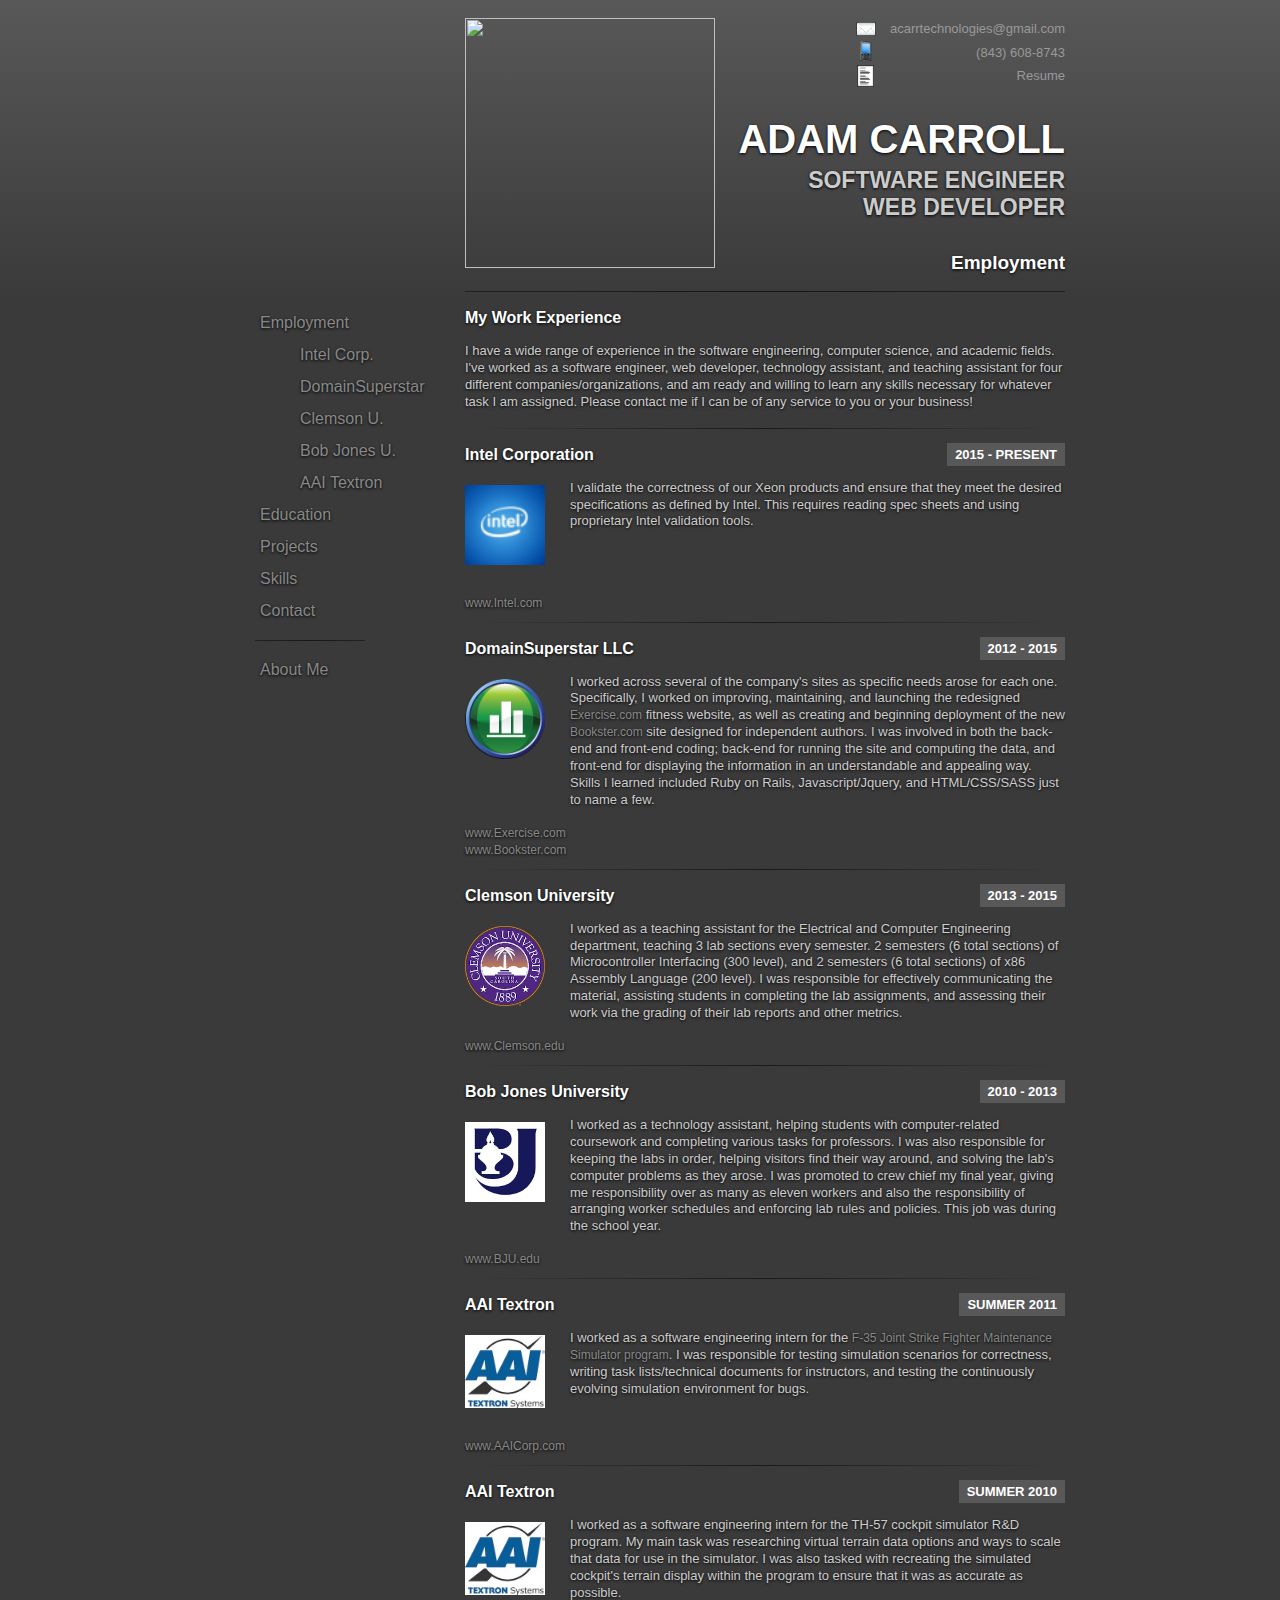
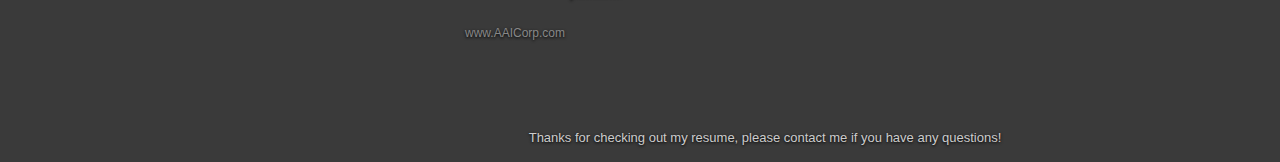
==== index.html @ 1236529b "Updated for Intel" ====
<!DOCTYPE html>
<html>
  <head>
    <link rel="stylesheet" type="text/css" href="css/styling.css">
    <link rel="stylesheet" type="text/css" href="css/mobile.css" media="handheld" />
    <link rel="stylesheet" type="text/css" href="css/print.css" media="print" />
    <script src="scripts/jquery-1.10.1.min.js"></script>
    <script src="scripts/scripts.js"></script>
    <title>
      Adam Carroll
    </title>
    <meta charset="UTF-8" />
    <meta name="title" content="Adam Carroll" />
    <meta name="keywords" content="Webdev, programmer, software, engineering, software engineering, ruby on rails" />
    <meta name="description" content="Personal Site For Adam Carroll" />
    <meta name="viewport" content="width=device-width; initial-scale=1.0; maximum-scale=1.0; user-scalable=0;"/>
  </head>
  <body>
    <div class='wrapper'>
    <!-- Sidebar -->
    <div id="sidebar">
      <nav role="navigation">
        <ul>
          <li><a href="#employment" class="button-slide" id="employment" title="See my employment history">Employment</a>
            <ul class="subnav">
              <li><a href="#subjob1" class="button-slide sublink" id="subjob1" title="Intel Corporation">Intel Corp.</a></li>
              <li><a href="#subjob2" class="button-slide sublink" id="subjob2" title="Domain Superstar LLC">DomainSuperstar</a></li>
              <li><a href="#subjob3" class="button-slide sublink" id="subjob3" title="Clemson Univeristy">Clemson U.</a></li>
              <li><a href="#subjob4" class="button-slide sublink" id="subjob4" title="Bob Jones Univeristy">Bob Jones U.</a></li>
              <li><a href="#subjob5" class="button-slide sublink" id="subjob5" title="AAI Textron">AAI Textron</a></li>
            </ul> 
          </li>
          <li><a href="#education" class="button-slide" id="education" title="See where I studied and what I learned">Education</a></li>
          <li><a href="#projects" class="button-slide" id="projects" title="See what projects I completed/participated in">Projects</a></li>
          <li><a href="#skills" class="button-slide" id="skills" title="View my skills and experience">Skills</a></li>
          <li><a href="#contact" class="button-slide" id="contact" title="Feel free to Contact Me">Contact</a></li>
          <li><div class="divider"></div></li>
          <li><a href="#aboutme" class="button-slide" id="about" title="Click here to learn a little more about me!">About Me</a></li>
        </ul>
      </nav>
    </div> 
    <!-- End sidebar -->
    <div class="contents">
      <div class='header'>
        <div class='profile-pic'>
          <img src='images/profile-pic.jpg'/>
        </div>
        <header role="banner">
          <p id="email_link" class="transparent"><img src='images/mail-icon.png'/><a href="mailto:acarrtechnologies@gmail.com" target="_top">acarrtechnologies@gmail.com</a></p>
          <p id="phone" class="transparent"><img src='images/phone-icon.png'/><span>(843) 608-8743</span></p>
          <p id="resume" class="transparent"><img src='images/resume-icon.jpg'/><a href="resume.pdf" target="_blank">Resume</a></p>
          <!--<p id="print" class="transparent"><img src='images/print-icon.png'/><a href="window.print()" id="print_button">Print</a></p>-->
        </header>

        <hgroup>
            <h1 class="headline">ADAM CARROLL</h1>
            <h2 class="sub_headline">SOFTWARE ENGINEER<br/>WEB DEVELOPER</h2>
        </hgroup>
      </div>

      <!-- Jobs -->
      <section class="panel employment" id="employment">
        <h3 class="title_employment transparent">Employment</h3>
        <div class="divider"></div>
        <article>
          <h4>My Work Experience</h4>
          <p>I have a wide range of experience in the software engineering, computer science, and academic fields. I've worked as a software engineer, web developer, technology assistant, and teaching assistant for four different companies/organizations, and am ready and willing to learn any skills necessary for whatever task I am assigned. Please contact me if I can be of any service to you or your business!</p>
        </article>
        <hr class="divider-small"></hr>
        <article>
          <h4><span class="sub">2015 - PRESENT</span>Intel Corporation</h4>
          <img class="employment_img" src="images/intel.png" title="www.intel.com" alt="http://www.intel.com/content/www/us/en/homepage.html" />
          <p class='info'>I validate the correctness of our Xeon products and ensure that they meet the desired specifications as defined by Intel. This requires reading spec sheets and using proprietary Intel validation tools.</p>
          <p class="web"><a href="http://www.intel.com/content/www/us/en/homepage.html" class="weblink" title="Link to Intel.com" target="_blank">www.Intel.com</a></p>
        </article>
        <hr class="divider-small links"></hr>
        <article>
          <h4><span class="sub">2012 - 2015</span>DomainSuperstar LLC</h4>
          <img class="employment_img" src="images/DSS.png" title="www.domainsuperstar.com" alt="www.DomainSuperstar.com" />
          <p class='info'>I worked across several of the company's sites as specific needs arose for each one. Specifically, I worked on improving, maintaining, and launching the redesigned <a href='http://www.Exercise.com/' target="_blank">Exercise.com</a> fitness website, as well as creating and beginning deployment of the new <a href='http://www.bookster.com/' target="_blank">Bookster.com</a> site designed for independent authors. I was involved in both the back-end and front-end coding; back-end for running the site and computing the data, and front-end for displaying the information in an understandable and appealing way. Skills I learned included Ruby on Rails, Javascript/Jquery, and HTML/CSS/SASS just to name a few.</p>
          <p class="web">
            <a href="http://www.Exercise.com/" class="weblink" title="Link to Exercise.com" target="_blank">www.Exercise.com</a>
            <a href="http://www.bookster.com/" class="weblink not-last" title="Link to Bookster.com" target="_blank">www.Bookster.com</a>
          </p>
        </article>
        <hr class="divider-small links"></hr>
        <article>
          <h4><span class="sub">2013 - 2015</span>Clemson University</h4>
          <img class="employment_img" src="images/clemson.png" title="www.clemson.edu" alt="www.Clemson.edu" />
          <p class='info'>I worked as a teaching assistant for the Electrical and Computer Engineering department, teaching 3 lab sections every semester. 2 semesters (6 total sections) of Microcontroller Interfacing (300 level), and 2 semesters (6 total sections) of x86 Assembly Language (200 level). I was responsible for effectively communicating the material, assisting students in completing the lab assignments, and assessing their work via the grading of their lab reports and other metrics.</p>
          <p class="web"><a href="http://www.clemson.edu/" class="weblink" title="Link to Clemson.edu" target="_blank">www.Clemson.edu</a></p>
        </article>
        <hr class="divider-small links"></hr>
        <article>
          <h4><span class="sub">2010 - 2013</span>Bob Jones University</h4>
          <img class="employment_img" src="images/BJU.jpg" title="Bob Jones University" alt="www.BJU.edu" />
          <p class='info'>I worked as a technology assistant, helping students with computer-related coursework and completing various tasks for professors. I was also responsible for keeping the labs in order, helping visitors find their way around, and solving the lab's computer problems as they arose. I was promoted to crew chief my final year, giving me responsibility over as many as eleven workers and also the responsibility of arranging worker schedules and enforcing lab rules and policies. This job was during the school year.</p>    
          <p class="web"><a href="http://www.bju.edu" class="weblink" title="Link to Bob Jones University" target="_blank">www.BJU.edu</a></p>
        </article>
        <hr class="divider-small links"></hr>
        <article>
          <h4><span class="sub">SUMMER 2011</span>AAI Textron</h4>
          <img class="employment_img" src="images/AAI.jpg" title="AAI Textron" alt="www.AAICorp.com" />
          <p class='info'>I worked as a software engineering intern for the <a href='http://suat.aaicorp.com/products/training/f_35_maintenance' target="_blank">F-35 Joint Strike Fighter Maintenance Simulator program</a>. I was responsible for testing simulation scenarios for correctness, writing task lists/technical documents for instructors, and testing the continuously evolving simulation environment for bugs.</p>    
          <p class="web"><a href="http://www.aaicorp.com/" class="weblink" title="Link to AAI Textron" target="_blank">www.AAICorp.com</a></p>
        </article>
        <hr class="divider-small links"></hr>
        <article>
          <h4><span class="sub">SUMMER 2010</span>AAI Textron</h4>
          <img class="employment_img" src="images/AAI.jpg" title="AAI Textron" alt="www.AAICorp.com" />
          <p class='info'>I worked as a software engineering intern for the TH-57 cockpit simulator R&D program. My main task was researching virtual terrain data options and ways to scale that data for use in the simulator. I was also tasked with recreating the simulated cockpit's terrain display within the program to ensure that it was as accurate as possible.</p>    
          <p class="web"><a href="http://www.aaicorp.com/" class="weblink" title="Link to AAI Textron" target="_blank">www.AAICorp.com</a></p>
        </article>         
      </section>  
        <!-- Sub sections -->
        <section class="panel subjob1" id="subjob1">
          <h3 class="title_employment transparent">Intel Corporation</h3>
          <div class="divider"></div>
          <article>
            <h4>My Role</h4>
            <p>
            I validate the correctness of our Xeon products and ensure that they meet the desired specifications as defined by Intel. This requires reading spec sheets and using proprietary Intel validation tools.
            <br /><br />
            Skills I learned include:
              <ul>
                <li>x86 Assembly</li>
                <li>Intel Server Architecture</li>
                <li>Validation Tools</li>
              </ul>
            </p>
          </article>  
          <hr class="divider-small"></hr>
          <article>
            <h4>About The Company</h4>
            <p>Intel is a company well known for their processors and other semiconductor components. They have many locations around the globe, including our site in Columbia, SC.</p>
          </article>
        </section>

        <section class="panel subjob2" id="subjob2">
          <h3 class="title_employment transparent">DomainSuperstar</h3>
          <div class="divider"></div>
          <article>
            <h4>My Role</h4>
            <p>
            I worked across several of the company's sites as specific needs arose for each one. Specifically, I worked on improving, maintaining, and launching the redesigned <a href='http://www.Exercise.com/' target="_blank">Exercise.com</a> fitness website, as well as creating and beginning deployment of the new <a href='http://www.bookster.com/' target="_blank">Bookster.com</a> site designed for independent authors. I was involved in both the back-end and front-end coding; back-end for running the site and computing the data, and front-end for displaying the information in an understandable and appealing way. Skills I learned included Ruby on Rails, Javascript/Jquery, and HTML/CSS/SASS just to name a few. During the implementation of <a href='http://www.bookster.com/' target="_blank">Bookster</a> I spent a great deal of time working on the site's styling, which mostly entailed splicing photoshop designs and replicating them perfectly on the actual site. I also helped implement Bookster's overall functionality and solve problems unforseen in the initial design.
            <br /><br />
            Skills I learned include:
              <ul>
                <li>Ruby on Rails</li>
                <li>HTML / CSS / SASS</li>
                <li>Jquery / CoffeeScript / Javascript</li>
                <li>PostgreSQL</li>
                <li>Backbone.js</li>
              </ul>
            </p>
          </article>  
          <hr class="divider-small"></hr>
          <article>
            <h4>About The Company</h4>
            <p>DomainSuperstar is a small company dedicated to creating excellent websites that are new and innovative. Their sites fulfill a wide variety of needs, including personal fitness, specialized calculators, web domain registration, and author webpage hosting.</p>
          </article>
          <hr class="divider-small"></hr>
          <article>
            <h4>Their Websites</h4>
            <ul>
              <li><a href='http://www.exercise.com/' target="_blank">Exercise.com</a></li>
              <li><a href='http://www.bookster.com/' target="_blank">Bookster.com</a></li>
              <li><a href='http://www.calculatorpro.com/' target="_blank">CalculatorPro.com</a></li>
              <li><a href='http://www.domainsuperstar.com/' target="_blank">DomainSuperstar.com</a></li>
            </ul>
          </article>
        </section>

        <section class="panel subjob3" id="subjob3">
          <h3 class="title_employment transparent">Clemson University</h3>
          <div class="divider"></div>
          <article>
            <h4>My Role</h4>
            <p>I worked as a teaching assistant for the Electrical and Computer Engineering department, teaching 3 lab sections every semester. 2 semesters (6 total sections) of Microcontroller Interfacing (300 level), and 2 semesters (6 total sections) of x86 Assembly Language (200 level). I was responsible for effectively communicating the material, assisting students in completing the lab assignments, and assessing their work via the grading of their lab reports and other metrics.
            <br /><br />
            Skills I learned include:
              <ul>
                <li>Teaching</li>
                <li>Grading</li>
                <li>Lesson Planning</li>
                <li>Leadership</li>
              </ul>
            </p>
          </article>  
          <hr class="divider-small"></hr>
          <article>
            <h4>About The Company</h4>
            <p>Clemson is a large university located in the upstate of South Carolina. They are currently ranked 20th among the nation's top public universities according to U.S. News and World Report. The school has a strong engineering program, and provides many opportunities for leadership and growth.</p>
          </article>
        </section>

        <section class="panel subjob4" id="subjob4">
          <h3 class="title_employment transparent">Bob Jones University</h3>
          <div class="divider"></div>
          <article>
            <h4>My Role</h4>
            <p>I worked as a technology assistant, helping students with computer-related coursework and completing various tasks for professors. I was also responsible for keeping the labs in order, helping visitors find their way around, and solving the lab's computer problems as they arose. I was promoted to crew chief my third year, granting me responsibility over as many as eleven workers and also the responsibility of arranging worker schedules and enforcing lab rules and policies.
            <br /><br />
            Skills I learned included:
              <ul>
                <li>Leadership</li>
                <li>Worker Management/Scheduling</li>
                <li>Teaching/Student Aid</li>
                <li>Adaptability / Flexibility</li>
              </ul>
            </p>
          </article>  
          <hr class="divider-small"></hr>
          <article>
            <h4>About The Company</h4>
            <p>Bob Jones is a medium-sized Christian university located in the upstate of South Carolina. They offer a wide variety of degree programs ranging from computer science and engineering, to nursing and biology. Their courses are rigorous and challenging, and they are well-known for their academically strong graduates. They have an extensive student worker program designed to teach leadership and responsibility, of which this job was a part.</p>
          </article>
        </section>

        <section class="panel subjob5" id="subjob5">
          <h3 class="title_employment transparent">AAI Textron</h3>
          <div class="divider"></div>
          <article>
            <h4>My Role</h4>
            <p>Over the course of two summers I worked as a software engineering intern on both the <a href='http://suat.aaicorp.com/products/training/f_35_maintenance' target="_blank">F-35 Joint Strike Fighter Maintenance Simulator</a> and the TH-57 Cockpit Simulator R&D programs. The F-35 program's responsibilities included testing simulation scenarios for correctness, writing task lists/technical documents for instructors, and testing the continuously evolving simulation environment for bugs. My main task for the TH-57 program was researching virtual terrain data options and ways to scale that data for use in the simulator. I was also tasked with recreating the simulated cockpit's terrain display within the program to ensure that it was as accurate as possible. I learned a great deal about software engineering and the processes required, as well as how to interact and work with the customer.
            <br /><br />
            Skills I learned include:
              <ul>
                <li>Software Engineering</li>
                <li>Simulation Testing</li>
                <li>Subversion / Source Control</li>
                <li>Technical Writing</li>
                <li>Scripting</li>
              </ul>
            </p>
          </article>  
          <hr class="divider-small"></hr>
          <article>
            <h4>About The Company</h4>
            <p>AAI is a <a href='http://www.textron.com/' target="_blank">Textron</a> company that specializes in the aerospace industry with unique products for training and simulation, as well as innovative unmanned air vehicles such as the <a href='http://www.textronsystems.com/products/unmanned/shadow_m2' target="_blank">Shadow</a>. They have several locations across the country, including Charleston, SC where I was employed.</p>
          </article>
        </section>
    
      <!-- Education -->
      <section class="panel education" id="education">
        <h3 class="title_education transparent">Education</h3>
        <div class="divider"></div>
        <article>
          <h4><span class="sub">2013 - 2015</span>Clemson University - Clemson, SC</h4>
          <h5>Master of Science in Computer Engineering</h5>
          <p>I completed a master's degree (thesis track) while working as a teaching assistant at Clemson University. My thesis, entitled <i>Exploring the Effects of Multimedia Content on a Question and Answer System</i>, is detailed <a href="#projects" class="button-slide" id="projects">here</a>.</p>
          <p>Extracurriculars included Cross Impact where I served as their Secretary and Treasurer, and ACM and IEEE where I was a member of their respective competitive programming teams.</p>
          <h5 class='ul-header'>Projects</h5>
          <ul>
            <li><a href='http://tigerprints.clemson.edu/all_theses/2084/' target="_blank" style='font-size:13px;'>Master's Thesis</a></li>
            <li><a href='http://qaproject.herokuapp.com/' target="_blank" style='font-size:13px;'>MultiQuery</a></li>
            <li>Knock-Activated Door Opening Device</li>
          </ul>
        </article> 
        <div class="divider-small"></div>     
        <article>
          <h4><span class="sub">2009 - 2013</span>Bob Jones University - Greenville, SC</h4>
          <h5>Bachelor of Science in Computer Engineering</h5>
          <p>I completed a bachelor's degree in Engineering while also working as a computer lab technology assistant, including a year as the crew chief. My coursework focused on math, programming, and science, but was also well rounded by BJU's strong liberal arts core. I was involved in many extracurricular activities, including the BJU intermural competitive programming team, recreational athletics, and local volunteer work.</p>
          <p>While at BJU I was a part of several major academic projects, culminating in my senior design project, 80Sim86. Please see my projects page for detailed information on each of the projects.</p>
          <h5 class='ul-header'>Projects</h5>
          <ul>
            <li>80Sim86 Assembly Language Simulator</li>
            <li>Project STRATOS weather balloon sent to near-space</li>
            <li>Hero[0] computer game</li>
          </ul>
        </article>     
      </section>

      <!-- Education -->
      <section class="panel projects" id="projects projects-panel">
        <h3 class="title_education transparent">Projects</h3>
        <div class="divider"></div>
        <article>
          <h4><span class="sub">2014 - 2015</span>Master's Thesis</h4>
          <img class="qaproject_img" src="images/qa2.png" title="Q/A Project" />
          <!--<p class='image-substitute'>Q/A Project</p>-->
          <p class='info'>I studied how the presence of multimedia in a question posted online affected the quality and correctness of answers. Questions consisted of text-only, text with an image, image-only, and audio only. I also studied the security and privacy risks involved with the incorporation of this multimedia into a question and answer website. These risks included loss of privacy through image metadata and facial recognition, and security risks to the website though illegal, malicious, and explicit content. The study was conducted using my research website, MultiQuery, described below.</p>
        </article> 
        <div class="divider-small"></div> 
        <article>
          <h4><span class="sub">2013 - 2015</span>MultiQuery Website</h4>
          <img class="qaproject_img" src="images/qa2.png" title="MultiQuery" />
          <!--<p class='image-substitute'>Q/A Project</p>-->
          <p class='info'>My research in preparation for my Masters Thesis was building a website for a question/answer social network. The site allows users to ask/answer questions from friends and other users in various categories, and by using several forms of multimedia (text, image, and audio).  The site was built using Ruby on Rails with a PostgreSQL database, and all work was done by me and another student. The site was developmental, and future versions will incorporate more aspects of the research such as rating algorithms and the forwarding of questions to the best users.<br/><br/><a href='http://qaproject.herokuapp.com/' class='qaproject-link' target="_blank">Click here to visit the website for this project</a></p>
        </article> 
        <div class="divider-small"></div> 
        <article>
          <h4><span class="sub">2014</span>Knock-Activated Door Opening Device</h4>
          <img class="kadod_img" src="images/kadod.jpg" title="Knock-Activated Door Opening Device" />
          <p class='info'>I and another graduate student designed a Knock-Activated Door Opening Device that uses an Arduino Undo to detect knocking patterns on the door and will pull down the door handle when the correct pattern is detected. Research was done to determine a proper and secure threshold for the knocking pattern input, and we authored an 8 page paper detailing our design, the finished product, and our results. This paper was voted to be the best paper among the entire class of graduate students and their projects.</p>
        </article>
        <div class="divider-small"></div> 
        <article>
          <h4><span class="sub">2013</span>80Sim86 Assembly Language Simulator</h4>
          <img class="80sim86_img" src="images/80sim86.png" title="80Sim86" />
          <p class='info'>My senior project was an Intel 8086 Assembly Language simulator named 80Sim86. The focus and goal was to write a simulator in C++ that could be used to help students quickly learn the Intel assembly language in a simpler environment than current commercial software. With this program the student is able to select one of 32 supported instructions via a select box, input one or more parameters/operands necessary for the given instruction, execute the instruction, and observe how the memory, registers, and named memory locations are affected. This interface allows for learning by experimentation without requiring the student to know complicated syntax or write an entire program in order to run a simple command through a debugger.</p>
        </article>  
        <div class="divider-small"></div>     
        <article>
          <h4><span class="sub">2011</span>Project STRATOS - Weather Balloon Into Near-space</h4>
          <img class="balloon_img" src="images/balloon.jpg" title="Weather Balloon" />
          <p class='info'>I and a team of roughly 12 other students designed, manufactured, and launched a 'package' with video camera to the edge of space via a weather balloon . Our payload also included a cellular phone for GPS tracking and an external battery to extend the life of the video camera during the long flight. We succeeded in both filming the edge of space at roughly 100,000 feet above the surface of the earth, and also recovering the device roughly 100 miles away once it had returned.</p>
          <p class='info second'>Our payload was protected by a specially formed styrofoam box, hand warmers to keep the electronics from freezing, and a plexiglass window to allow our video camera to capture footage. My portion of the project focused on the GPS tracking, using a cellular phone and online tracking service to pinpoint the location of our device as it both ascended from and returned to earth. I also served as the photographer on the recovery mission and drove one of the two recovery vehicles that enabled us to get to our device's remote location.</p>
        </article>
        <div class="divider-small"></div>     
        <article>
          <h4><span class="sub">2010</span>Hero[0] Computer Game</h4>
          <img class="heroz_img" src="images/HeroZ.jpg" title="Hero[0] Logo" />
          <p class='info'>I and two other students worked together to create a computer game for a class project using the C++ language and the Borland IDE. The gameplay was similar to a Zelda style 2D maze/dungeon crawler, but with personal touches and inside jokes from our programming class thrown in. Over the course of about six weeks, we designed the game from the ground up including the class structure, gameplay, graphics, and storyline. I focused mainly on the programming side of the project, implementing features such as collision detection, map navigation, and points/scoring. The game included a graphical main menu with high scores, saved games, several playable characters, and even a 'cheat'/invincible mode.</p>
        </article>    
      </section>

      <!-- Skills -->
      <section class="panel skills" id="skills">
        <h3 class="title_skills transparent">Skills</h3>
        <hr class="divider"></hr>
        <article>
          <article>
          <h4>Software Engineering / General Computing</h4>
          <p>Advanced</p>
            <ul>
              <li>x86 Assembly</li>
              <li>C / C++</li>
              <li>Git / Source Control</li>
              <li>Mac OS X</li>
              <li>Microsoft Office Suite</li>
            </ul>
          <p>Intermediate</p>
            <ul>
              <li>Microsoft Visual Studio</li>
              <li>Windows XP, 7, 8</li>
              <li>Computer hardware / IT</li>
            </ul>
          <p>Beginner</p>
            <ul>
              <li>Python</li>
              <li>Bash</li>
              <li>C#</li>
              <li>Java</li>
            </ul>
        </article>
        <hr class="divider-small"></hr>
          <h4>Web Development</h4>
          <p>Advanced</p>
            <ul>
              <li>Ruby on Rails</li>
              <li>HTML / CSS / SASS</li>
              <li>Javascript / JQuery / CoffeeScript</li>
              <li>Photoshop Slicing</li>
            </ul>
          <p>Intermediate</p>
            <ul>
              <li>Backbone.JS</li>
              <li>PostgreSQL</li>
            </ul>
          <p>Beginner</p>
            <ul>
              <li>Ember.js</li>
              <li>AJAX</li>
              <li>Handlebars</li>
            </ul>
        </article>
        <hr class="divider-small"></hr>
        <article>
          <h4 class='other'>Other</h4>
          <ul>
            <li>Problem solving</li>
            <li>Leadership</li>
            <li>Work ethic</li>
            <li>Diligent and hardworking</li>
            <li>Organized and dependable</li>
          </ul>
        </article>           
      </section>

      <!-- Contact -->
      <section class="panel contact" id="contact">
        <h3 class="title_contact transparent">Contact Me</h3>
        <div class="divider"></div>
        <div class="split-col-wrapper">
          <div class="split-col-left">          
            <article>
            <h4>Contact Me</h4>
            <p>If you have any questions for me or would simply like to connect, I would love to hear from you!</p>
            <p>You can email me <a href="mailto:acarrtechnologies@gmail.com" target="_top">here.</a></p>
            </article>      
            <!-- TODO: Handle no js somehow -->
            <!--
            <form action="#contact" method="post" id="contact-form">
              
              <label for="name">Name:</label>
              <span class="error" id="name_error">Please enter your name</span>
              <input type="text" class="textfield input name" id="name" name="name" value="" placeholder="Insert your name" autofocus="autofocus" />
              <label for="email">Email:</label>
              <span class="error" id="email_error">Please enter your email address</span>
              <span class="error" id="email_error2">Please enter a valid email address</span>
              <input type="text" class="textfield input email" id="email" name="email" value="" placeholder="Insert your email"/>
              
              <label for="msg">Message:</label>
              <span class="error" id="msg_error">Please enter your message</span>
              <textarea name="msg" id="msg" class="textarea input message" cols="1" rows="1" placeholder="Type your message here"></textarea>   
              <br />
              <input type="submit" class="submit-button textfield" value="Contact Me!" id="submit_button" />  
              <input type="hidden" name="act" value="contact_sbmt" />       
            </form>-->
          </div>

          <!-- Social Icons -->       
          <div class="split-col-right">
            <article>
              <h4>Social Media</h4>
              <p>I would love to connect with you! You can find me on either of these social networks.</p>
            </article>

            <div class="divider-small"></div>
            <div class='social-icons'>
              <div>
                <img class="facebook_img" src="images/facebook.png" title="www.Facebook.com" alt="www.Facebook.com" />
                <a href='http://www.facebook.com/AdamRCarroll' target="_blank">Facebook</a>
              </div>
              <div>
                <img class="linkedin_img" src="images/linkedin.png" title="www.LinkedIn.com" alt="www.LinkedIn.com" />
                <a href='http://www.linkedin.com/in/AdamRCarroll' target="_blank">LinkedIn</a>
              </div>
              <!--<div>
                <img class="beknown_img" src="images/beknown.png" title="www.BeKnown.com/AdamCarroll" alt="www.BeKnown.com/AdamCarroll" />
                <a href='http://www.BeKnown.com/AdamCarroll' target="_blank">BeKnown</a>
              </div>-->
            </div>
            <div class="divider-small"></div>
            <article>
              <p>I look forward to hearing from you soon!</p>
            </article>
          </div>
        </div>
      </section>      

      <!-- About -->
      <section class="panel about" id="aboutme">
        
        <h3 class="title_about transparent">About Me</h3>
        <div class="divider"></div>
        <article>
          <h4><span class="sub">INFO</span>Basic Info About Me</h4>
          <p>I am currently a Server System Validation Engineer for Intel in the Columbia, SC area. I graduated with a Master's degree in Computer Engineering from Clemson University, and a Bachelor's degree in Engineering from Bob Jones University. I not only enjoy the challenges of the software/programming side, but also the hands-on work involved with assembling and maintaining hardware. I have a special interest in x86 assembly, C, and other low-level programming, as it combines both software and hardware. I also enjoy web design work, both back-end and front-end.</p>
          <p>My previous work experience was mostly in the software industry, working for both a small web development company and a large aeronautics company during my school breaks. I love learning, especially when it involves computers, and am willing to tackle any obstacle presented by a new job.</p>
          <p><b style="color:white;">Programming skills:</b> x86 Assembly, C / C++, Git, Ruby on Rails, HTML and CSS / SASS, Javascript / JQuery / CoffeeScript, PostgreSQL</p>
          <p><b style="color:white;">Software specialties:</b> Mac OS X, Microsoft Visual Studio, Microsoft Office, and Google Chrome for web development</p>
        </article>
        <div class="divider-small"></div>
        <article>
          <h4><span class="sub">INTERESTS</span>My Interests And Hobbies</h4>       
          <p>My personal interests include recreational running, cooking, computer magazines, tech news, and bargain hunting. I currently reside in Columbia, SC, but my hometown where I spent most of my life growing up is Charleston, SC. I am a born-again Christian with the goal of doing my best on any task while being completely ethical and honest.</p>        
        </article>            
      </section>
    
      <p class="footer t-center">Thanks for checking out my resume, please contact me if you have any questions!</p> 
      <div class='for-print' id="printed-footnote">Thank you for printing my resume. If you have any questions, please feel free to contact me.</div>
    </div><!-- end of page -->

    <!-- Picture -->
    <div id="picture_wrapper" class="box-shadow transparent">
      <div id="picture">
      </div>
    </div>

    <script language="javascript" src="scripts/navigation.js"></script>
    <script language="javascript" src="http://www.google.com/jsapi"></script>
    <script language="javascript" src="js/google_chart.js"></script>
  </div>
  </body>
</html>
---- css/styling.css ----
/* General */
html { min-height: 100%; }
body { background: #585858;color: #ffffff; margin: 0;
  background: #585858; /* Old browsers */
  background: -moz-linear-gradient(top, #585858 0%, #3a3a3a 300px); /* FF3.6+ */
  background: -webkit-gradient(linear, left top, left bottom, color-stop(0%,#585858), color-stop(300px,#3a3a3a)); /* Chrome,Safari4+ */
  background: -webkit-linear-gradient(top, #585858 0%,#3a3a3a 300px); /* Chrome10+,Safari5.1+ */
  background: -o-linear-gradient(top, #585858 0%,#3a3a3a 300px); /* Opera 11.10+ */
  background: -ms-linear-gradient(top, #585858 0%,#3a3a3a 300px); /* IE10+ */
  background: linear-gradient(to bottom, #585858 0%,#3a3a3a 300px); /* W3C */
  filter: progid:DXImageTransform.Microsoft.gradient( startColorstr='#585858', endColorstr='#3a3a3a',GradientType=0 ); /* IE6-9 */; /* IE6-9 */; /* IE6-9 */
}
.wrapper { width: 850px; margin: 0 auto; height: 100%; }
a { text-decoration: none; cursor: pointer; font-family: DejaVu-regular, arial, helvetica; color: #888; font-size: 12px; }
p, li { font-size: 13px; color: #ccc; line-height: 1.3em; }
h5 { margin: 10px 0; }
h5.ul-header { margin-bottom: 5px; }
h1, h2, h3, h4, h5, p, a, li { font-family: DejaVu-regular, arial, helvetica; text-shadow: 0 1px 3px #000000; }
.divider { border: 0; height: 1px; background: #333; margin: 17px 0;
  background-image: -webkit-linear-gradient(left, rgba(0,0,0,0.35), rgba(0,0,0,0.55), rgba(0,0,0,0.35)); background-image: -moz-linear-gradient(left, rgba(0,0,0,0.35), rgba(0,0,0,0.55), rgba(0,0,0,0.35));
  background-image: -ms-linear-gradient(left, rgba(0,0,0,0.35), rgba(0,0,0,0.55), rgba(0,0,0,0.35)); background-image: -o-linear-gradient(left, rgba(0,0,0,0.35), rgba(0,0,0,0.55), rgba(0,0,0,0.35));
}
.divider-small { border: 0; height: 1px; margin: 17px 0; width: 100%;
  background-image: -webkit-linear-gradient(left, rgba(0,0,0,0), rgba(0,0,0,0.55), rgba(0,0,0,0)); background-image: -moz-linear-gradient(left, rgba(0,0,0,0), rgba(0,0,0,0.55), rgba(0,0,0,0));
  background-image: -ms-linear-gradient(left, rgba(0,0,0,0), rgba(0,0,0,0.55), rgba(0,0,0,0)); background-image: -o-linear-gradient(left, rgba(0,0,0,0), rgba(0,0,0,0.55), rgba(0,0,0,0));
}
.divider-small.links { margin-top: 5px; }
span.error { display: none; }
.split-col-left { width: 240px; float: left; }
.split-col-right { width: 250px; float: right; }

/* Sidebar */
#sidebar {
  float: left;
  margin-top: 295px;
  width: 150px;
}
#sidebar ul { list-style: none; }
#sidebar ul li a { display: block; font-size: 16px;
  margin: 0.5em 0; line-height: 1em; padding: 4px 5px;
}
#sidebar ul li a:hover { color: white; }
#sidebar ul ul { margin-right: -50px; }

/* Header */
.contents {
  width: 600px; padding: 18px 0 0 40px; float: right;
}
.header { display: inline-block; }
.profile-pic  {
  float: left;
}
.profile-pic img {
  height: 250px; width: 250px; margin-bottom: 30px;
}
header { float: right;}
header p { width: 210px; margin: 0; color: white; }
header p a:hover { color: white; }
header p, header p a { font-size: 13px; color: #999; line-height: 9px; text-shadow: none; }
header p a, header p span { float: right; margin-top: 2px; margin-top: 6px; }
header p span { margin-top: 8px; }
header img { height: 22px; }
header #resume { margin-top: 3px; }
header #resume img { margin-left: 2px; }
p#print { margin-top: 3px; }
p#print img { height: 20px; }
#print_button { color: white; font-size: 12px; margin-top: 9px; }
hgroup { float: right; width: 340px; font-family: DejaVu-bold, arial, helvetica; }
hgroup h1 { margin: 30px 0 0; }/*margin: 30px 0 0; }*/
hgroup h2 { color: #ccc; font-size: 23px; margin: 5px 0 0; }
hgroup h1, h2 { text-align: right; font-size: 40px; }

/* General Panel */
.panel h3 { text-align: right; margin: -50px 0 0; font-size: 19px; }
.panel h4 { font-size: 16px; margin: 14px 0 16px; }
.panel h4 span { float: right; background: #585858; text-shadow: none; font-size: 13px; padding: 4px 8px; margin-top: -3px; }
.panel img { width: 80px; float: left; margin-top: 5px; margin-bottom: 30px; }
.panel .image-substitute { width: 80px; float: left; margin-top: 0px; margin-bottom: 30px; font-weight: bold; color: white; font-size: 14px; }
.panel p { clear: both; }
.panel p.info { clear: none; padding: 0 0 3px 105px; margin: 0; }
.panel p.second { margin-top: 10px; }
.panel p.web { width: 100px; margin-bottom: 10px; }
.panel ul { line-height: 1.1em; margin: 0; }
.panel .weblink {margin-bottom: 0px; }
.panel .weblink.not-last { margin-bottom: 1px; }

/* Employment Panel */
.panel.employment { padding-bottom: 18px; }

/* Education Panel */
.panel.education { padding-bottom: 8px; }

/* Skills Panel */
.panel.skills p { margin-bottom: 6px; }
.panel.skills article h4.other { margin-bottom: 13px; }

/* Contact Panel */
.panel.contact { padding-bottom: 30px; width: 564px; height: 350px; }/*height: 525px; }*/
.panel.contact .split-col-right { padding-left: 68px; }
.panel.contact h4 { margin-top: 4px; }
.panel.contact img { width: 24px; margin: 0 25px 0 0; }
.panel.contact .social-icons div { line-height: 24px; margin-bottom: 12px; }
#contact-form {
  background: #eee; padding: 0 20px 20px; margin-top: 18px; overflow: hidden;
  -moz-border-radius: 10px; -webkit-border-radius: 10px; border-radius: 10px;
}
#contact-form label {
  padding: 18px 0 0; font-size: 12px; font-family: arial; display: block; line-height: 1.5em; cursor: pointer; color: #333;
}
#contact-form .input {
  background: #fff; border: solid 1px #E5E5E5; color: #555; outline: 0;
  box-shadow: rgba(0,0,0, 0.1) 0px 0px 8px; -moz-box-shadow: rgba(0,0,0, 0.1) 0px 0px 8px; 
  -webkit-box-shadow: rgba(0,0,0, 0.1) 0px 0px 8px; background: -moz-linear-gradient(top, #FFFFFF, #EEEEEE 1px, #FFFFFF 25px);
  background: -webkit-gradient(linear, left top, left 25, from(#FFFFFF), color-stop(4%, #EEEEEE), to(#FFFFFF));

}
#contact-form .textfield {
  padding: 0.75em 10px; width: 180px; font-family: DejaVu-regular, arial, helvetica; font-size: 12px;
}

#contact-form .textarea {
  padding: 0.75em 10px; width: 180px; height: 126px; font-family: DejaVu-regular, arial, helvetica; font-size: 12px;
}
#contact-form .submit-button {
  margin: 1.5em 0 0; width: 200px; float: right; background: #555; color: #fff; border: 1px solid #ccc;
  cursor: pointer; -moz-border-radius: 5px; -webkit-border-radius: 5px; border-radius: 5px;
}


/* Footer */
.footer { text-align: center; width: 100%; margin: 60px 0 15px; }
.for-print { display: none; }
---- css/mobile.css ----
body { background: white; }
---- css/print.css ----
body { background: white; }
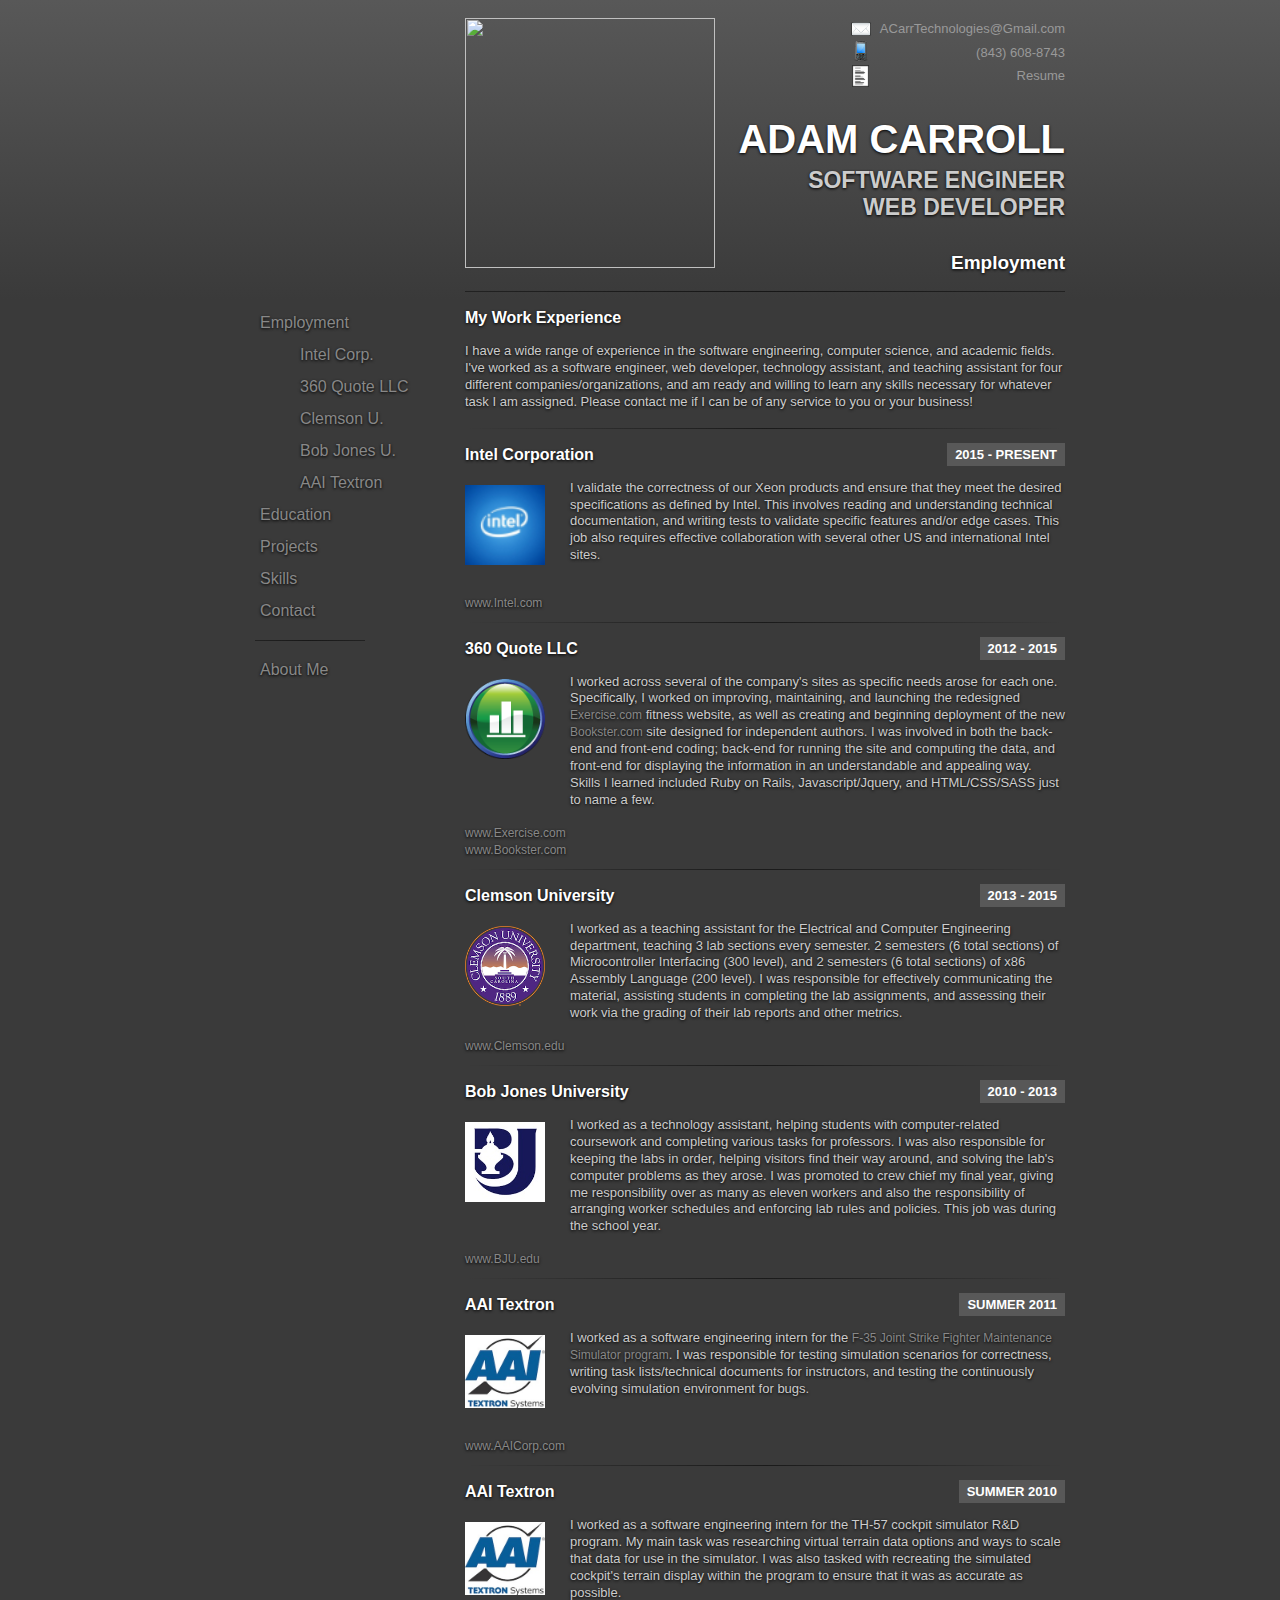
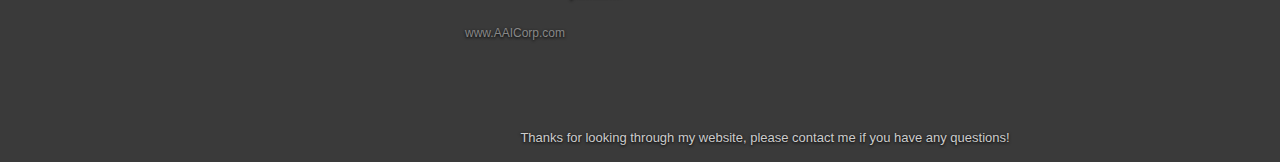
==== commit f91c400a: "Updated with Intel work and made good progress porting to mobile" ====
--- a/index.html
+++ b/index.html
@@ -2,7 +2,7 @@
 <html>
   <head>
     <link rel="stylesheet" type="text/css" href="css/styling.css">
-    <link rel="stylesheet" type="text/css" href="css/mobile.css" media="handheld" />
+    <link rel="stylesheet" type="text/css" href="css/mobile.css"/>
     <link rel="stylesheet" type="text/css" href="css/print.css" media="print" />
     <script src="scripts/jquery-1.10.1.min.js"></script>
     <script src="scripts/scripts.js"></script>
@@ -16,7 +16,7 @@
     <meta name="viewport" content="width=device-width; initial-scale=1.0; maximum-scale=1.0; user-scalable=0;"/>
   </head>
   <body>
-    <div class='wrapper'>
+    <div class='wrapper micro-cf'>
     <!-- Sidebar -->
     <div id="sidebar">
       <nav role="navigation">
@@ -24,7 +24,7 @@
           <li><a href="#employment" class="button-slide" id="employment" title="See my employment history">Employment</a>
             <ul class="subnav">
               <li><a href="#subjob1" class="button-slide sublink" id="subjob1" title="Intel Corporation">Intel Corp.</a></li>
-              <li><a href="#subjob2" class="button-slide sublink" id="subjob2" title="Domain Superstar LLC">DomainSuperstar</a></li>
+              <li><a href="#subjob2" class="button-slide sublink" id="subjob2" title="360 Quote LLC">360 Quote LLC</a></li>
               <li><a href="#subjob3" class="button-slide sublink" id="subjob3" title="Clemson Univeristy">Clemson U.</a></li>
               <li><a href="#subjob4" class="button-slide sublink" id="subjob4" title="Bob Jones Univeristy">Bob Jones U.</a></li>
               <li><a href="#subjob5" class="button-slide sublink" id="subjob5" title="AAI Textron">AAI Textron</a></li>
@@ -46,7 +46,7 @@
           <img src='images/profile-pic.jpg'/>
         </div>
         <header role="banner">
-          <p id="email_link" class="transparent"><img src='images/mail-icon.png'/><a href="mailto:acarrtechnologies@gmail.com" target="_top">acarrtechnologies@gmail.com</a></p>
+          <p id="email_link" class="transparent"><img src='images/mail-icon.png'/><a href="mailto:acarrtechnologies@gmail.com" target="_top">ACarrTechnologies@Gmail.com</a></p>
           <p id="phone" class="transparent"><img src='images/phone-icon.png'/><span>(843) 608-8743</span></p>
           <p id="resume" class="transparent"><img src='images/resume-icon.jpg'/><a href="resume.pdf" target="_blank">Resume</a></p>
           <!--<p id="print" class="transparent"><img src='images/print-icon.png'/><a href="window.print()" id="print_button">Print</a></p>-->
@@ -70,13 +70,13 @@
         <article>
           <h4><span class="sub">2015 - PRESENT</span>Intel Corporation</h4>
           <img class="employment_img" src="images/intel.png" title="www.intel.com" alt="http://www.intel.com/content/www/us/en/homepage.html" />
-          <p class='info'>I validate the correctness of our Xeon products and ensure that they meet the desired specifications as defined by Intel. This requires reading spec sheets and using proprietary Intel validation tools.</p>
+          <p class='info'>I validate the correctness of our Xeon products and ensure that they meet the desired specifications as defined by Intel. This involves reading and understanding technical documentation, and writing tests to validate specific features and/or edge cases. This job also requires effective collaboration with several other US and international Intel sites.</p>
           <p class="web"><a href="http://www.intel.com/content/www/us/en/homepage.html" class="weblink" title="Link to Intel.com" target="_blank">www.Intel.com</a></p>
         </article>
         <hr class="divider-small links"></hr>
         <article>
-          <h4><span class="sub">2012 - 2015</span>DomainSuperstar LLC</h4>
-          <img class="employment_img" src="images/DSS.png" title="www.domainsuperstar.com" alt="www.DomainSuperstar.com" />
+          <h4><span class="sub">2012 - 2015</span>360 Quote LLC</h4>
+          <img class="employment_img" src="images/DSS.png" title="360 Quote LLC" alt="360 Quote LLC" />
           <p class='info'>I worked across several of the company's sites as specific needs arose for each one. Specifically, I worked on improving, maintaining, and launching the redesigned <a href='http://www.Exercise.com/' target="_blank">Exercise.com</a> fitness website, as well as creating and beginning deployment of the new <a href='http://www.bookster.com/' target="_blank">Bookster.com</a> site designed for independent authors. I was involved in both the back-end and front-end coding; back-end for running the site and computing the data, and front-end for displaying the information in an understandable and appealing way. Skills I learned included Ruby on Rails, Javascript/Jquery, and HTML/CSS/SASS just to name a few.</p>
           <p class="web">
             <a href="http://www.Exercise.com/" class="weblink" title="Link to Exercise.com" target="_blank">www.Exercise.com</a>
@@ -101,7 +101,7 @@
         <article>
           <h4><span class="sub">SUMMER 2011</span>AAI Textron</h4>
           <img class="employment_img" src="images/AAI.jpg" title="AAI Textron" alt="www.AAICorp.com" />
-          <p class='info'>I worked as a software engineering intern for the <a href='http://suat.aaicorp.com/products/training/f_35_maintenance' target="_blank">F-35 Joint Strike Fighter Maintenance Simulator program</a>. I was responsible for testing simulation scenarios for correctness, writing task lists/technical documents for instructors, and testing the continuously evolving simulation environment for bugs.</p>    
+          <p class='info'>I worked as a software engineering intern for the <a href='http://www.textronsystems.com/products/electronic-system/reconfigurable-trainer' target="_blank">F-35 Joint Strike Fighter Maintenance Simulator program</a>. I was responsible for testing simulation scenarios for correctness, writing task lists/technical documents for instructors, and testing the continuously evolving simulation environment for bugs.</p>    
           <p class="web"><a href="http://www.aaicorp.com/" class="weblink" title="Link to AAI Textron" target="_blank">www.AAICorp.com</a></p>
         </article>
         <hr class="divider-small links"></hr>
@@ -119,25 +119,27 @@
           <article>
             <h4>My Role</h4>
             <p>
-            I validate the correctness of our Xeon products and ensure that they meet the desired specifications as defined by Intel. This requires reading spec sheets and using proprietary Intel validation tools.
+            I validate the correctness of our Xeon products and ensure that they meet the desired specifications as defined by Intel. This involves reading and understanding technical documentation, and writing tests to validate specific features and/or edge cases. This job also requires effective collaboration with several other US and international Intel sites.
             <br /><br />
             Skills I learned include:
               <ul>
                 <li>x86 Assembly</li>
-                <li>Intel Server Architecture</li>
+                <li>Intel Server Architecture (x86)</li>
+                <li>Test Plans</li>
                 <li>Validation Tools</li>
+                <li>International Collaboration</li>
               </ul>
             </p>
           </article>  
           <hr class="divider-small"></hr>
           <article>
             <h4>About The Company</h4>
-            <p>Intel is a company well known for their processors and other semiconductor components. They have many locations around the globe, including our site in Columbia, SC.</p>
+            <p>Intel is a company well known for their processors and other semiconductor components, among many other great products. They have many locations around the globe, including our site in Columbia, SC.</p>
           </article>
         </section>
 
         <section class="panel subjob2" id="subjob2">
-          <h3 class="title_employment transparent">DomainSuperstar</h3>
+          <h3 class="title_employment transparent">360 Quote LLC</h3>
           <div class="divider"></div>
           <article>
             <h4>My Role</h4>
@@ -157,7 +159,7 @@
           <hr class="divider-small"></hr>
           <article>
             <h4>About The Company</h4>
-            <p>DomainSuperstar is a small company dedicated to creating excellent websites that are new and innovative. Their sites fulfill a wide variety of needs, including personal fitness, specialized calculators, web domain registration, and author webpage hosting.</p>
+            <p>360 Quote is a small company dedicated to creating excellent websites that are new and innovative. Their sites fulfill a wide variety of needs, including personal fitness, specialized calculators, web domain registration, and author webpage hosting.</p>
           </article>
           <hr class="divider-small"></hr>
           <article>
@@ -166,7 +168,6 @@
               <li><a href='http://www.exercise.com/' target="_blank">Exercise.com</a></li>
               <li><a href='http://www.bookster.com/' target="_blank">Bookster.com</a></li>
               <li><a href='http://www.calculatorpro.com/' target="_blank">CalculatorPro.com</a></li>
-              <li><a href='http://www.domainsuperstar.com/' target="_blank">DomainSuperstar.com</a></li>
             </ul>
           </article>
         </section>
@@ -222,7 +223,7 @@
           <div class="divider"></div>
           <article>
             <h4>My Role</h4>
-            <p>Over the course of two summers I worked as a software engineering intern on both the <a href='http://suat.aaicorp.com/products/training/f_35_maintenance' target="_blank">F-35 Joint Strike Fighter Maintenance Simulator</a> and the TH-57 Cockpit Simulator R&D programs. The F-35 program's responsibilities included testing simulation scenarios for correctness, writing task lists/technical documents for instructors, and testing the continuously evolving simulation environment for bugs. My main task for the TH-57 program was researching virtual terrain data options and ways to scale that data for use in the simulator. I was also tasked with recreating the simulated cockpit's terrain display within the program to ensure that it was as accurate as possible. I learned a great deal about software engineering and the processes required, as well as how to interact and work with the customer.
+            <p>Over the course of two summers I worked as a software engineering intern on both the <a href='http://www.textronsystems.com/products/electronic-system/reconfigurable-trainer' target="_blank">F-35 Joint Strike Fighter Maintenance Simulator</a> and the TH-57 Cockpit Simulator R&D programs. The F-35 program's responsibilities included testing simulation scenarios for correctness, writing task lists/technical documents for instructors, and testing the continuously evolving simulation environment for bugs. My main task for the TH-57 program was researching virtual terrain data options and ways to scale that data for use in the simulator. I was also tasked with recreating the simulated cockpit's terrain display within the program to ensure that it was as accurate as possible. I learned a great deal about software engineering and the processes required, as well as how to interact and work with the customer.
             <br /><br />
             Skills I learned include:
               <ul>
@@ -253,7 +254,7 @@
           <h5 class='ul-header'>Projects</h5>
           <ul>
             <li><a href='http://tigerprints.clemson.edu/all_theses/2084/' target="_blank" style='font-size:13px;'>Master's Thesis</a></li>
-            <li><a href='http://qaproject.herokuapp.com/' target="_blank" style='font-size:13px;'>MultiQuery</a></li>
+            <li><a href='http://qamultimedia.herokuapp.com/' target="_blank" style='font-size:13px;'>MultiQuery</a></li>
             <li>Knock-Activated Door Opening Device</li>
           </ul>
         </article> 
@@ -278,7 +279,7 @@
         <div class="divider"></div>
         <article>
           <h4><span class="sub">2014 - 2015</span>Master's Thesis</h4>
-          <img class="qaproject_img" src="images/qa2.png" title="Q/A Project" />
+          <img class="qaproject_img" src="images/qa2.png" title="MultiQuery" />
           <!--<p class='image-substitute'>Q/A Project</p>-->
           <p class='info'>I studied how the presence of multimedia in a question posted online affected the quality and correctness of answers. Questions consisted of text-only, text with an image, image-only, and audio only. I also studied the security and privacy risks involved with the incorporation of this multimedia into a question and answer website. These risks included loss of privacy through image metadata and facial recognition, and security risks to the website though illegal, malicious, and explicit content. The study was conducted using my research website, MultiQuery, described below.</p>
         </article> 
@@ -287,7 +288,7 @@
           <h4><span class="sub">2013 - 2015</span>MultiQuery Website</h4>
           <img class="qaproject_img" src="images/qa2.png" title="MultiQuery" />
           <!--<p class='image-substitute'>Q/A Project</p>-->
-          <p class='info'>My research in preparation for my Masters Thesis was building a website for a question/answer social network. The site allows users to ask/answer questions from friends and other users in various categories, and by using several forms of multimedia (text, image, and audio).  The site was built using Ruby on Rails with a PostgreSQL database, and all work was done by me and another student. The site was developmental, and future versions will incorporate more aspects of the research such as rating algorithms and the forwarding of questions to the best users.<br/><br/><a href='http://qaproject.herokuapp.com/' class='qaproject-link' target="_blank">Click here to visit the website for this project</a></p>
+          <p class='info'>My research in preparation for my Masters Thesis was building a website for a question/answer social network. The site allows users to ask/answer questions from friends and other users in various categories, and by using several forms of multimedia (text, image, and audio).  The site was built using Ruby on Rails with a PostgreSQL database, and all work was done by me and another student. The site was developmental, and future versions will incorporate more aspects of the research such as rating algorithms and the forwarding of questions to the best users.<br/><br/><a href='http://qamultimedia.herokuapp.com/' class='qaproject-link' target="_blank">Click here to visit the website for this project</a></p>
         </article> 
         <div class="divider-small"></div> 
         <article>
@@ -326,6 +327,7 @@
           <p>Advanced</p>
             <ul>
               <li>x86 Assembly</li>
+              <li>Intel Server Architecture (x86)</li>
               <li>C / C++</li>
               <li>Git / Source Control</li>
               <li>Mac OS X</li>
@@ -421,12 +423,12 @@
             <div class="divider-small"></div>
             <div class='social-icons'>
               <div>
+                <img class="linkedin_img" src="images/linkedin.png" title="www.LinkedIn.com" alt="www.LinkedIn.com" />
+                <a href='http://www.linkedin.com/in/AdamRCarroll' target="_blank">LinkedIn</a>
+              </div>
+              <div>
                 <img class="facebook_img" src="images/facebook.png" title="www.Facebook.com" alt="www.Facebook.com" />
                 <a href='http://www.facebook.com/AdamRCarroll' target="_blank">Facebook</a>
-              </div>
-              <div>
-                <img class="linkedin_img" src="images/linkedin.png" title="www.LinkedIn.com" alt="www.LinkedIn.com" />
-                <a href='http://www.linkedin.com/in/AdamRCarroll' target="_blank">LinkedIn</a>
               </div>
               <!--<div>
                 <img class="beknown_img" src="images/beknown.png" title="www.BeKnown.com/AdamCarroll" alt="www.BeKnown.com/AdamCarroll" />
@@ -448,7 +450,7 @@
         <div class="divider"></div>
         <article>
           <h4><span class="sub">INFO</span>Basic Info About Me</h4>
-          <p>I am currently a Server System Validation Engineer for Intel in the Columbia, SC area. I graduated with a Master's degree in Computer Engineering from Clemson University, and a Bachelor's degree in Engineering from Bob Jones University. I not only enjoy the challenges of the software/programming side, but also the hands-on work involved with assembling and maintaining hardware. I have a special interest in x86 assembly, C, and other low-level programming, as it combines both software and hardware. I also enjoy web design work, both back-end and front-end.</p>
+          <p>I am currently a Server System Validation Engineer for Intel in the Columbia, SC area. I graduated with a Master's degree in Computer Engineering from Clemson University, and a Bachelor's degree in Engineering from Bob Jones University. I enjoy both the challenges of the software/programming side and the hands-on work involved with assembling and maintaining hardware. I have a special interest in x86 assembly, C, and other low-level programming, as it combines both software and hardware. I also enjoy web design work, both back-end and front-end.</p>
           <p>My previous work experience was mostly in the software industry, working for both a small web development company and a large aeronautics company during my school breaks. I love learning, especially when it involves computers, and am willing to tackle any obstacle presented by a new job.</p>
           <p><b style="color:white;">Programming skills:</b> x86 Assembly, C / C++, Git, Ruby on Rails, HTML and CSS / SASS, Javascript / JQuery / CoffeeScript, PostgreSQL</p>
           <p><b style="color:white;">Software specialties:</b> Mac OS X, Microsoft Visual Studio, Microsoft Office, and Google Chrome for web development</p>
@@ -456,11 +458,11 @@
         <div class="divider-small"></div>
         <article>
           <h4><span class="sub">INTERESTS</span>My Interests And Hobbies</h4>       
-          <p>My personal interests include recreational running, cooking, computer magazines, tech news, and bargain hunting. I currently reside in Columbia, SC, but my hometown where I spent most of my life growing up is Charleston, SC. I am a born-again Christian with the goal of doing my best on any task while being completely ethical and honest.</p>        
+          <p>My personal interests include trail running, cooking, computer magazines, tech news, and bargain hunting. I currently reside in Columbia, SC, but my hometown where I spent most of my life growing up is Charleston, SC. I am a born-again Christian with the goal of doing my best on any task while being completely ethical and honest.</p>        
         </article>            
       </section>
     
-      <p class="footer t-center">Thanks for checking out my resume, please contact me if you have any questions!</p> 
+      <p class="footer t-center">Thanks for looking through my website, please contact me if you have any questions!</p> 
       <div class='for-print' id="printed-footnote">Thank you for printing my resume. If you have any questions, please feel free to contact me.</div>
     </div><!-- end of page -->
 
--- a/css/styling.css
+++ b/css/styling.css
@@ -10,6 +10,26 @@
   background: linear-gradient(to bottom, #585858 0%,#3a3a3a 300px); /* W3C */
   filter: progid:DXImageTransform.Microsoft.gradient( startColorstr='#585858', endColorstr='#3a3a3a',GradientType=0 ); /* IE6-9 */; /* IE6-9 */; /* IE6-9 */
 }
+
+/* This is a hack to get IE to display full height backgrounds (wrapper needs to take height of internal floated divs) */
+.wrapper.micro-cf:before,
+.wrapper.micro-cf:after {
+  content: " "; /* 1 */
+  display: table; /* 2 */
+}
+
+.wrapper.micro-cf:after {
+  clear: both;
+}
+
+/**
+* For IE 6/7 only
+* Include this rule to trigger hasLayout and contain floats.
+*/
+.wrapper.micro-cf {
+  *zoom: 1;
+}
+
 .wrapper { width: 850px; margin: 0 auto; height: 100%; }
 a { text-decoration: none; cursor: pointer; font-family: DejaVu-regular, arial, helvetica; color: #888; font-size: 12px; }
 p, li { font-size: 13px; color: #ccc; line-height: 1.3em; }
@@ -54,7 +74,7 @@
   height: 250px; width: 250px; margin-bottom: 30px;
 }
 header { float: right;}
-header p { width: 210px; margin: 0; color: white; }
+header p { width: 215px; margin: 0; color: white; }
 header p a:hover { color: white; }
 header p, header p a { font-size: 13px; color: #999; line-height: 9px; text-shadow: none; }
 header p a, header p span { float: right; margin-top: 2px; margin-top: 6px; }
--- a/css/mobile.css
+++ b/css/mobile.css
@@ -1 +1,22 @@
-body { background: white; }+@media only screen and (max-device-width: 480px) {
+  .wrapper { width: auto; }
+  .contents { width: auto; padding: 0px; float: none; }
+  #sidebar { display: none; }
+  section.panel, .footer { padding: 0 25px; }
+  .profile-pic { float: none; text-align: center; }
+  .header { width: 100%; padding-top: 30px; }
+  .header header { float: none; margin: auto; width: 215px; }
+  .header header p { width: auto; }
+
+  .panel.employment, .panel.education, .panel.projects, .panel.contact {
+      display: block !important;
+      margin-top: 60px;
+      margin-bottom: 0;
+      padding-bottom: 1px;
+  }
+  .panel.education ul { margin-bottom: 10px; }
+  .panel.contact { width: auto; height: auto; padding-bottom: 0; }
+  .panel.contact h3 { display: none; }
+  .split-col-left { width: auto; float: none; }
+  .split-col-right { display: none; }
+}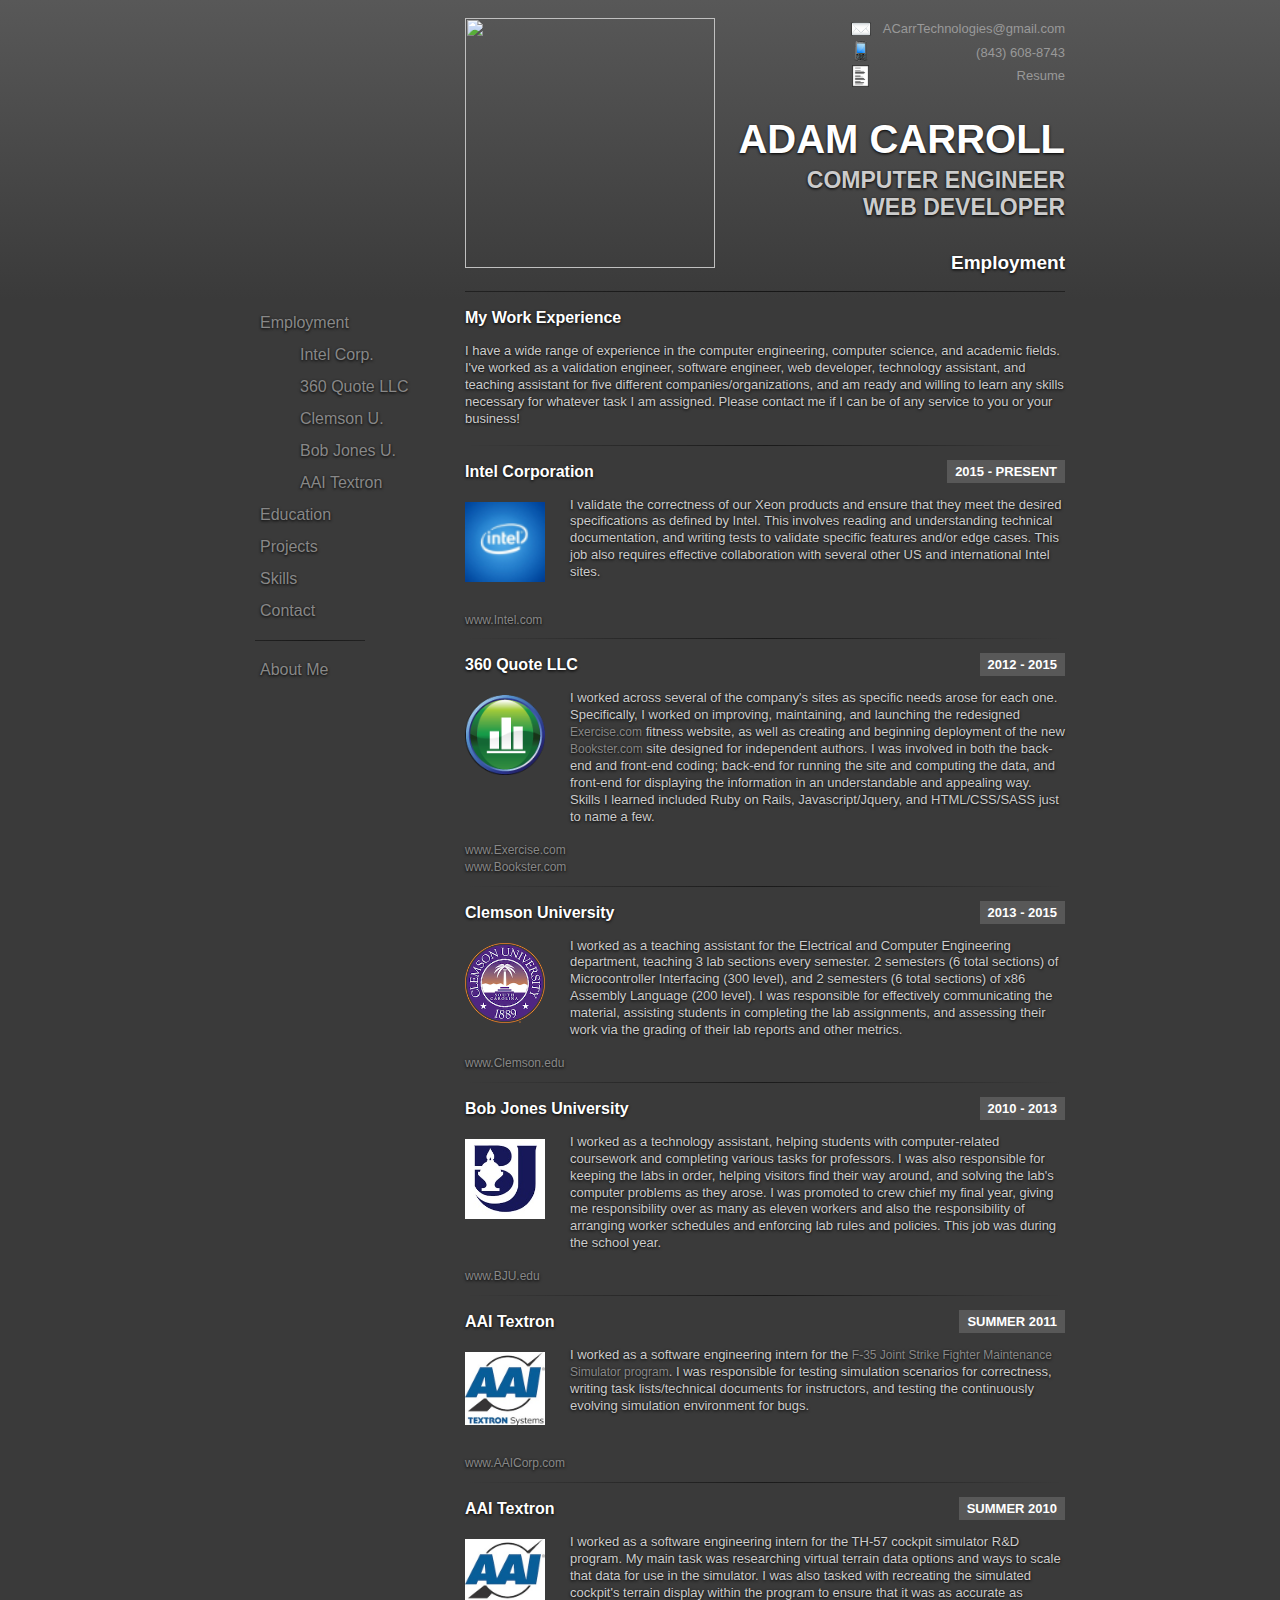
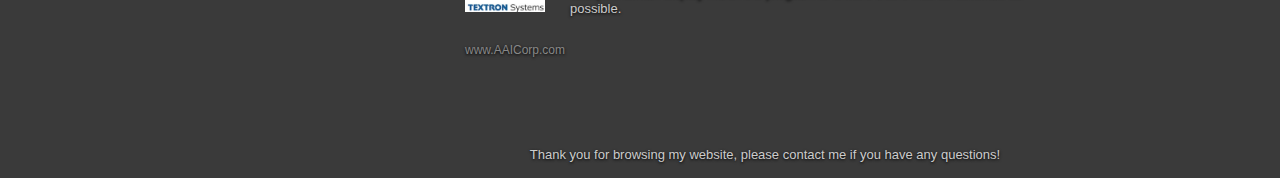
==== commit c06c58ff: "Finished updating for mobile" ====
--- a/index.html
+++ b/index.html
@@ -42,19 +42,23 @@
     <!-- End sidebar -->
     <div class="contents">
       <div class='header'>
+        <hgroup class='mobile-only'>
+            <h1 class="headline">ADAM CARROLL</h1>
+            <h2 class="sub_headline">COMPUTER ENGINEER<br/>WEB DEVELOPER</h2>
+        </hgroup>
         <div class='profile-pic'>
           <img src='images/profile-pic.jpg'/>
         </div>
         <header role="banner">
-          <p id="email_link" class="transparent"><img src='images/mail-icon.png'/><a href="mailto:acarrtechnologies@gmail.com" target="_top">ACarrTechnologies@Gmail.com</a></p>
+          <p id="email_link" class="transparent"><img src='images/mail-icon.png'/><a href="mailto:acarrtechnologies@gmail.com" target="_top">ACarrTechnologies@gmail.com</a></p>
           <p id="phone" class="transparent"><img src='images/phone-icon.png'/><span>(843) 608-8743</span></p>
           <p id="resume" class="transparent"><img src='images/resume-icon.jpg'/><a href="resume.pdf" target="_blank">Resume</a></p>
           <!--<p id="print" class="transparent"><img src='images/print-icon.png'/><a href="window.print()" id="print_button">Print</a></p>-->
         </header>
 
-        <hgroup>
+        <hgroup class='not-mobile'>
             <h1 class="headline">ADAM CARROLL</h1>
-            <h2 class="sub_headline">SOFTWARE ENGINEER<br/>WEB DEVELOPER</h2>
+            <h2 class="sub_headline">COMPUTER ENGINEER<br/>WEB DEVELOPER</h2>
         </hgroup>
       </div>
 
@@ -63,8 +67,9 @@
         <h3 class="title_employment transparent">Employment</h3>
         <div class="divider"></div>
         <article>
-          <h4>My Work Experience</h4>
-          <p>I have a wide range of experience in the software engineering, computer science, and academic fields. I've worked as a software engineer, web developer, technology assistant, and teaching assistant for four different companies/organizations, and am ready and willing to learn any skills necessary for whatever task I am assigned. Please contact me if I can be of any service to you or your business!</p>
+          <h4 class='not-mobile'>My Work Experience</h4>
+          <h3 class='mobile-only'>My Work Experience</h3>
+          <p>I have a wide range of experience in the computer engineering, computer science, and academic fields. I've worked as a validation engineer, software engineer, web developer, technology assistant, and teaching assistant for five different companies/organizations, and am ready and willing to learn any skills necessary for whatever task I am assigned. Please contact me if I can be of any service to you or your business!</p>
         </article>
         <hr class="divider-small"></hr>
         <article>
@@ -323,9 +328,10 @@
         <hr class="divider"></hr>
         <article>
           <article>
-          <h4>Software Engineering / General Computing</h4>
+          <h4>Computer Engineering / General Computing</h4>
           <p>Advanced</p>
             <ul>
+              <li>System Validation</li>
               <li>x86 Assembly</li>
               <li>Intel Server Architecture (x86)</li>
               <li>C / C++</li>
@@ -417,7 +423,7 @@
           <div class="split-col-right">
             <article>
               <h4>Social Media</h4>
-              <p>I would love to connect with you! You can find me on either of these social networks.</p>
+              <p>I would love to connect with you! You can find me on these social networks.</p>
             </article>
 
             <div class="divider-small"></div>
@@ -451,9 +457,8 @@
         <article>
           <h4><span class="sub">INFO</span>Basic Info About Me</h4>
           <p>I am currently a Server System Validation Engineer for Intel in the Columbia, SC area. I graduated with a Master's degree in Computer Engineering from Clemson University, and a Bachelor's degree in Engineering from Bob Jones University. I enjoy both the challenges of the software/programming side and the hands-on work involved with assembling and maintaining hardware. I have a special interest in x86 assembly, C, and other low-level programming, as it combines both software and hardware. I also enjoy web design work, both back-end and front-end.</p>
-          <p>My previous work experience was mostly in the software industry, working for both a small web development company and a large aeronautics company during my school breaks. I love learning, especially when it involves computers, and am willing to tackle any obstacle presented by a new job.</p>
+          <p>I have a wide range of work experience, working for both large corporations and small companies in the technology and educational fields. I love learning, especially when it involves computers, and am willing to tackle any obstacle presented by a new job.</p>
           <p><b style="color:white;">Programming skills:</b> x86 Assembly, C / C++, Git, Ruby on Rails, HTML and CSS / SASS, Javascript / JQuery / CoffeeScript, PostgreSQL</p>
-          <p><b style="color:white;">Software specialties:</b> Mac OS X, Microsoft Visual Studio, Microsoft Office, and Google Chrome for web development</p>
         </article>
         <div class="divider-small"></div>
         <article>
@@ -462,7 +467,7 @@
         </article>            
       </section>
     
-      <p class="footer t-center">Thanks for looking through my website, please contact me if you have any questions!</p> 
+      <p class="footer t-center">Thank you for browsing my website, please contact me if you have any questions!</p> 
       <div class='for-print' id="printed-footnote">Thank you for printing my resume. If you have any questions, please feel free to contact me.</div>
     </div><!-- end of page -->
 
--- a/css/styling.css
+++ b/css/styling.css
@@ -10,6 +10,7 @@
   background: linear-gradient(to bottom, #585858 0%,#3a3a3a 300px); /* W3C */
   filter: progid:DXImageTransform.Microsoft.gradient( startColorstr='#585858', endColorstr='#3a3a3a',GradientType=0 ); /* IE6-9 */; /* IE6-9 */; /* IE6-9 */
 }
+.mobile-only { display: none; }
 
 /* This is a hack to get IE to display full height backgrounds (wrapper needs to take height of internal floated divs) */
 .wrapper.micro-cf:before,
--- a/css/mobile.css
+++ b/css/mobile.css
@@ -1,22 +1,38 @@
 @media only screen and (max-device-width: 480px) {
+  .not-mobile { display: none; }
+  .mobile-only { display: block; }
+  p { -webkit-text-size-adjust: none; }
+
   .wrapper { width: auto; }
   .contents { width: auto; padding: 0px; float: none; }
   #sidebar { display: none; }
-  section.panel, .footer { padding: 0 25px; }
+  section.panel, .footer { padding: 0 25px; width: auto; }
   .profile-pic { float: none; text-align: center; }
+  .profile-pic img { margin-bottom: 20px; }
   .header { width: 100%; padding-top: 30px; }
   .header header { float: none; margin: auto; width: 215px; }
   .header header p { width: auto; }
 
   .panel.employment, .panel.education, .panel.projects, .panel.contact {
       display: block !important;
-      margin-top: 60px;
+      margin-top: 35px;
       margin-bottom: 0;
       padding-bottom: 1px;
   }
+  .panel.employment { margin-top: 40px; }
   .panel.education ul { margin-bottom: 10px; }
   .panel.contact { width: auto; height: auto; padding-bottom: 0; }
   .panel.contact h3 { display: none; }
+  .panel.contact h4 { font-size: 26px; }
   .split-col-left { width: auto; float: none; }
   .split-col-right { display: none; }
-}+
+  hgroup { float: none; margin: auto; width: auto; }
+  hgroup h1 { margin-top: 0; }
+  hgroup h2 { margin-bottom: 25px; }
+  hgroup h1, hgroup h2 { text-align: center; }
+
+  h3.title_employment { display: none; }
+  .panel.employment .divider { display: none; }
+  .panel h3 { margin-top: 5px; text-align: left; font-size: 26px; }
+}
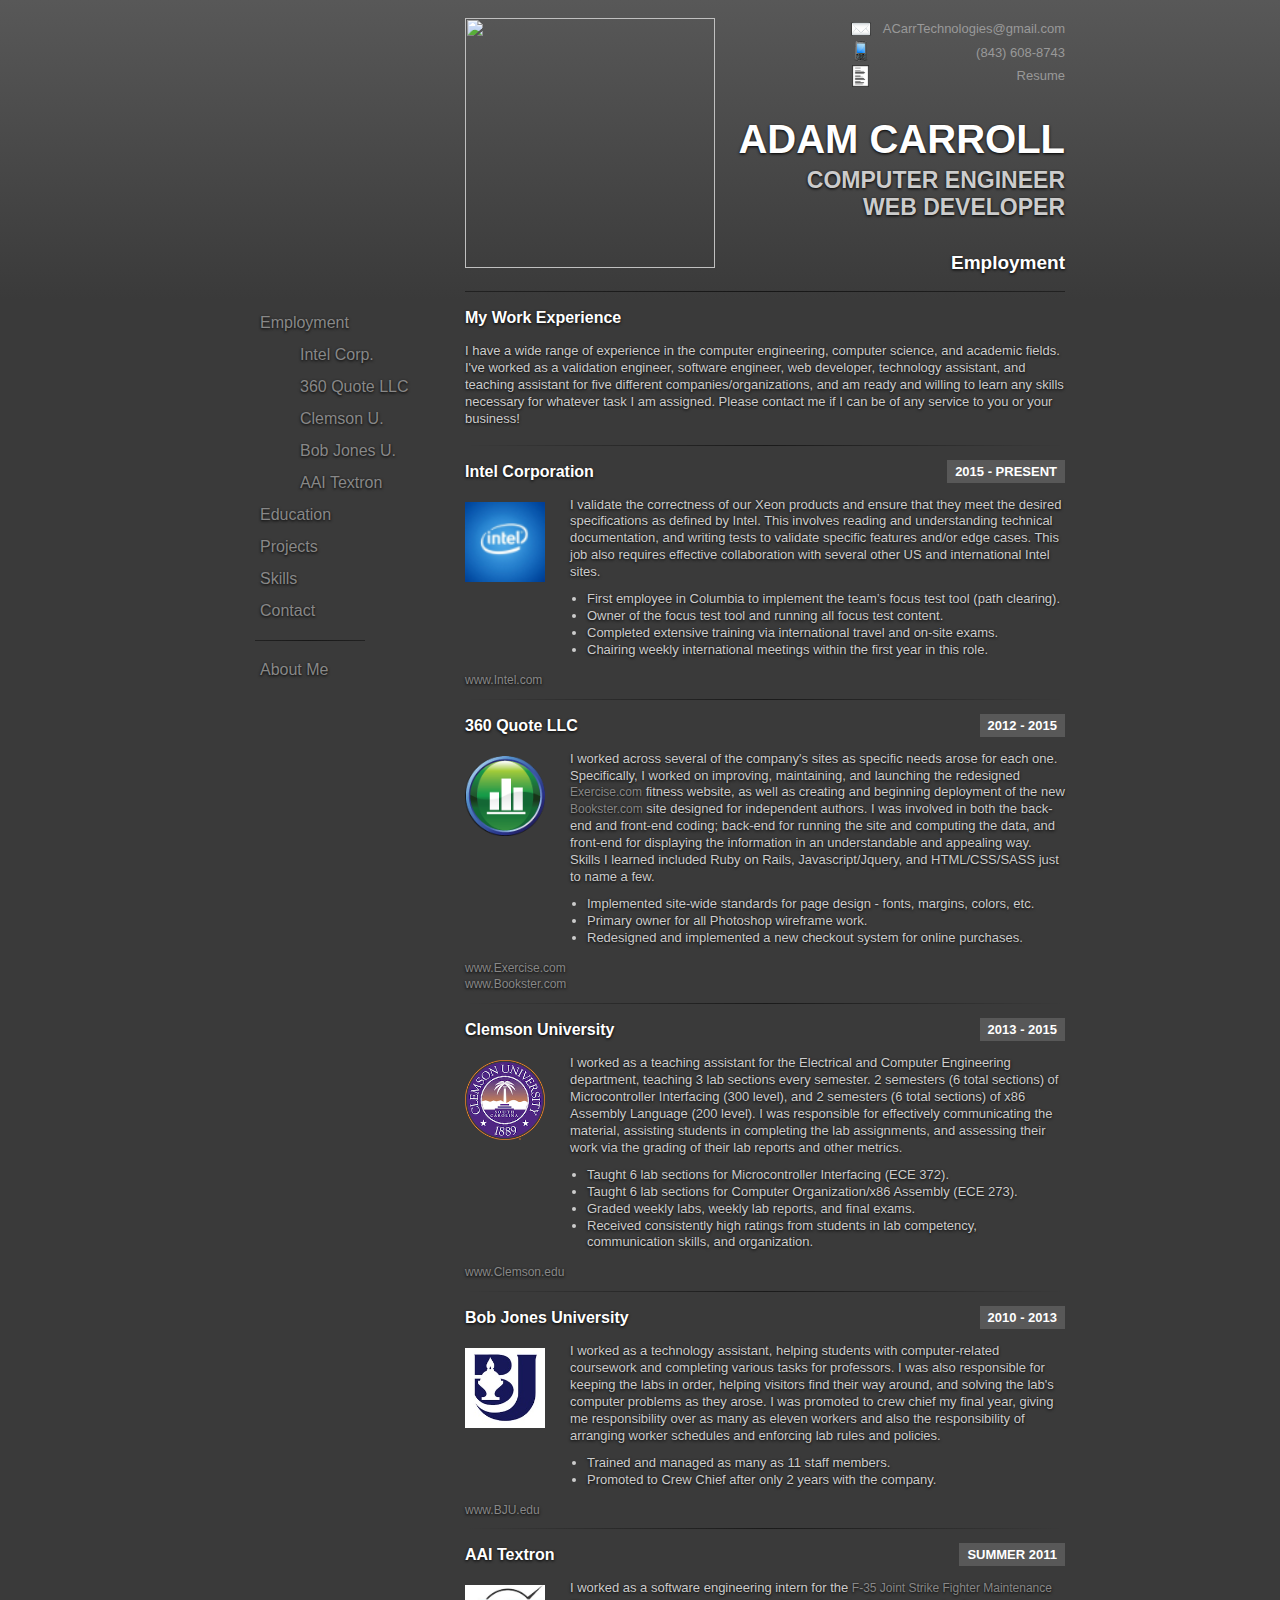
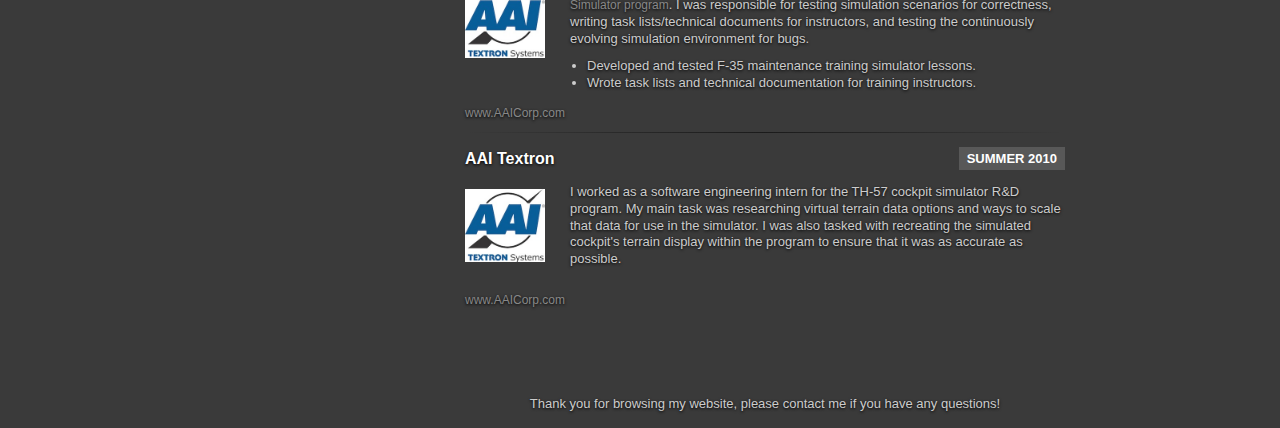
==== commit 18d1761e: "Updated based on feedback from career consultant" ====
--- a/index.html
+++ b/index.html
@@ -76,6 +76,12 @@
           <h4><span class="sub">2015 - PRESENT</span>Intel Corporation</h4>
           <img class="employment_img" src="images/intel.png" title="www.intel.com" alt="http://www.intel.com/content/www/us/en/homepage.html" />
           <p class='info'>I validate the correctness of our Xeon products and ensure that they meet the desired specifications as defined by Intel. This involves reading and understanding technical documentation, and writing tests to validate specific features and/or edge cases. This job also requires effective collaboration with several other US and international Intel sites.</p>
+          <ul class='info'>
+            <li>First employee in Columbia to implement the team’s focus test tool (path clearing).</li>
+            <li>Owner of the focus test tool and running all focus test content.</li>
+            <li>Completed extensive training via international travel and on-site exams.</li>
+            <li>Chairing weekly international meetings within the first year in this role.</li>
+          </ul>
           <p class="web"><a href="http://www.intel.com/content/www/us/en/homepage.html" class="weblink" title="Link to Intel.com" target="_blank">www.Intel.com</a></p>
         </article>
         <hr class="divider-small links"></hr>
@@ -83,6 +89,11 @@
           <h4><span class="sub">2012 - 2015</span>360 Quote LLC</h4>
           <img class="employment_img" src="images/DSS.png" title="360 Quote LLC" alt="360 Quote LLC" />
           <p class='info'>I worked across several of the company's sites as specific needs arose for each one. Specifically, I worked on improving, maintaining, and launching the redesigned <a href='http://www.Exercise.com/' target="_blank">Exercise.com</a> fitness website, as well as creating and beginning deployment of the new <a href='http://www.bookster.com/' target="_blank">Bookster.com</a> site designed for independent authors. I was involved in both the back-end and front-end coding; back-end for running the site and computing the data, and front-end for displaying the information in an understandable and appealing way. Skills I learned included Ruby on Rails, Javascript/Jquery, and HTML/CSS/SASS just to name a few.</p>
+          <ul class='info'>
+            <li>Implemented site-wide standards for page design - fonts, margins, colors, etc.</li>
+            <li>Primary owner for all Photoshop wireframe work.</li>
+            <li>Redesigned and implemented a new checkout system for online purchases.</li>
+          </ul>
           <p class="web">
             <a href="http://www.Exercise.com/" class="weblink" title="Link to Exercise.com" target="_blank">www.Exercise.com</a>
             <a href="http://www.bookster.com/" class="weblink not-last" title="Link to Bookster.com" target="_blank">www.Bookster.com</a>
@@ -93,20 +104,34 @@
           <h4><span class="sub">2013 - 2015</span>Clemson University</h4>
           <img class="employment_img" src="images/clemson.png" title="www.clemson.edu" alt="www.Clemson.edu" />
           <p class='info'>I worked as a teaching assistant for the Electrical and Computer Engineering department, teaching 3 lab sections every semester. 2 semesters (6 total sections) of Microcontroller Interfacing (300 level), and 2 semesters (6 total sections) of x86 Assembly Language (200 level). I was responsible for effectively communicating the material, assisting students in completing the lab assignments, and assessing their work via the grading of their lab reports and other metrics.</p>
+          <ul class='info'>
+            <li>Taught 6 lab sections for Microcontroller Interfacing (ECE 372).</li>
+            <li>Taught 6 lab sections for Computer Organization/x86 Assembly (ECE 273).</li>
+            <li>Graded weekly labs, weekly lab reports, and final exams.</li>
+            <li>Received consistently high ratings from students in lab competency, communication skills, and organization.</li>
+          </ul>
           <p class="web"><a href="http://www.clemson.edu/" class="weblink" title="Link to Clemson.edu" target="_blank">www.Clemson.edu</a></p>
         </article>
         <hr class="divider-small links"></hr>
         <article>
           <h4><span class="sub">2010 - 2013</span>Bob Jones University</h4>
           <img class="employment_img" src="images/BJU.jpg" title="Bob Jones University" alt="www.BJU.edu" />
-          <p class='info'>I worked as a technology assistant, helping students with computer-related coursework and completing various tasks for professors. I was also responsible for keeping the labs in order, helping visitors find their way around, and solving the lab's computer problems as they arose. I was promoted to crew chief my final year, giving me responsibility over as many as eleven workers and also the responsibility of arranging worker schedules and enforcing lab rules and policies. This job was during the school year.</p>    
+          <p class='info'>I worked as a technology assistant, helping students with computer-related coursework and completing various tasks for professors. I was also responsible for keeping the labs in order, helping visitors find their way around, and solving the lab's computer problems as they arose. I was promoted to crew chief my final year, giving me responsibility over as many as eleven workers and also the responsibility of arranging worker schedules and enforcing lab rules and policies.</p>
+          <ul class='info'>
+            <li>Trained and managed as many as 11 staff members.</li>
+            <li>Promoted to Crew Chief after only 2 years with the company.</li>
+          </ul>
           <p class="web"><a href="http://www.bju.edu" class="weblink" title="Link to Bob Jones University" target="_blank">www.BJU.edu</a></p>
         </article>
         <hr class="divider-small links"></hr>
         <article>
           <h4><span class="sub">SUMMER 2011</span>AAI Textron</h4>
           <img class="employment_img" src="images/AAI.jpg" title="AAI Textron" alt="www.AAICorp.com" />
-          <p class='info'>I worked as a software engineering intern for the <a href='http://www.textronsystems.com/products/electronic-system/reconfigurable-trainer' target="_blank">F-35 Joint Strike Fighter Maintenance Simulator program</a>. I was responsible for testing simulation scenarios for correctness, writing task lists/technical documents for instructors, and testing the continuously evolving simulation environment for bugs.</p>    
+          <p class='info'>I worked as a software engineering intern for the <a href='http://www.textronsystems.com/products/electronic-system/reconfigurable-trainer' target="_blank">F-35 Joint Strike Fighter Maintenance Simulator program</a>. I was responsible for testing simulation scenarios for correctness, writing task lists/technical documents for instructors, and testing the continuously evolving simulation environment for bugs.</p>
+          <ul class='info'>
+            <li>Developed and tested F-35 maintenance training simulator lessons.</li>
+            <li>Wrote task lists and technical documentation for training instructors.</li>
+          </ul>
           <p class="web"><a href="http://www.aaicorp.com/" class="weblink" title="Link to AAI Textron" target="_blank">www.AAICorp.com</a></p>
         </article>
         <hr class="divider-small links"></hr>
@@ -125,8 +150,18 @@
             <h4>My Role</h4>
             <p>
             I validate the correctness of our Xeon products and ensure that they meet the desired specifications as defined by Intel. This involves reading and understanding technical documentation, and writing tests to validate specific features and/or edge cases. This job also requires effective collaboration with several other US and international Intel sites.
-            <br /><br />
-            Skills I learned include:
+            </p>
+            <p class='heading'>
+              Accomplishments:
+              <ul class='accomplishments'>
+                <li>First employee in Columbia to implement the team’s focus test tool (path clearing).</li>
+                <li>Owner of the focus test tool and running all focus test content.</li>
+                <li>Completed extensive training via international travel and on-site exams.</li>
+                <li>Chairing weekly international meetings within the first year in this role.</li>
+              </ul>
+            </p>
+            <p class='heading'>
+              Skills I learned include:
               <ul>
                 <li>x86 Assembly</li>
                 <li>Intel Server Architecture (x86)</li>
@@ -150,8 +185,17 @@
             <h4>My Role</h4>
             <p>
             I worked across several of the company's sites as specific needs arose for each one. Specifically, I worked on improving, maintaining, and launching the redesigned <a href='http://www.Exercise.com/' target="_blank">Exercise.com</a> fitness website, as well as creating and beginning deployment of the new <a href='http://www.bookster.com/' target="_blank">Bookster.com</a> site designed for independent authors. I was involved in both the back-end and front-end coding; back-end for running the site and computing the data, and front-end for displaying the information in an understandable and appealing way. Skills I learned included Ruby on Rails, Javascript/Jquery, and HTML/CSS/SASS just to name a few. During the implementation of <a href='http://www.bookster.com/' target="_blank">Bookster</a> I spent a great deal of time working on the site's styling, which mostly entailed splicing photoshop designs and replicating them perfectly on the actual site. I also helped implement Bookster's overall functionality and solve problems unforseen in the initial design.
-            <br /><br />
-            Skills I learned include:
+            </p>
+            <p class='heading'>
+              Accomplishments:
+              <ul class='accomplishments'>
+                <li>Implemented site-wide standards for page design - fonts, margins, colors, etc.</li>
+                <li>Primary owner for all Photoshop wireframe work.</li>
+                <li>Redesigned and implemented a new checkout system for online purchases.</li>
+              </ul>
+            </p>
+            <p class='heading'>
+              Skills I learned include:
               <ul>
                 <li>Ruby on Rails</li>
                 <li>HTML / CSS / SASS</li>
@@ -183,8 +227,18 @@
           <article>
             <h4>My Role</h4>
             <p>I worked as a teaching assistant for the Electrical and Computer Engineering department, teaching 3 lab sections every semester. 2 semesters (6 total sections) of Microcontroller Interfacing (300 level), and 2 semesters (6 total sections) of x86 Assembly Language (200 level). I was responsible for effectively communicating the material, assisting students in completing the lab assignments, and assessing their work via the grading of their lab reports and other metrics.
-            <br /><br />
-            Skills I learned include:
+            </p>
+            <p class='heading'>
+              Accomplishments:
+              <ul class='accomplishments'>
+                <li>Taught 6 lab sections for Microcontroller Interfacing (ECE 372).</li>
+                <li>Taught 6 lab sections for Computer Organization/x86 Assembly (ECE 273).</li>
+                <li>Graded weekly labs, weekly lab reports, and final exams.</li>
+                <li>Received consistently high ratings from students in lab competency, communication skills, and organization.</li>
+              </ul>
+            </p>
+            <p class='heading'>
+              Skills I learned include:
               <ul>
                 <li>Teaching</li>
                 <li>Grading</li>
@@ -206,8 +260,16 @@
           <article>
             <h4>My Role</h4>
             <p>I worked as a technology assistant, helping students with computer-related coursework and completing various tasks for professors. I was also responsible for keeping the labs in order, helping visitors find their way around, and solving the lab's computer problems as they arose. I was promoted to crew chief my third year, granting me responsibility over as many as eleven workers and also the responsibility of arranging worker schedules and enforcing lab rules and policies.
-            <br /><br />
-            Skills I learned included:
+            </p>
+            <p class='heading'>
+              Accomplishments:
+              <ul class='accomplishments'>
+                <li>Trained and managed as many as 11 staff members.</li>
+                <li>Promoted to Crew Chief after only 2 years with the company.</li>
+              </ul>
+            </p>
+            <p class='heading'>
+              Skills I learned include:
               <ul>
                 <li>Leadership</li>
                 <li>Worker Management/Scheduling</li>
@@ -229,12 +291,21 @@
           <article>
             <h4>My Role</h4>
             <p>Over the course of two summers I worked as a software engineering intern on both the <a href='http://www.textronsystems.com/products/electronic-system/reconfigurable-trainer' target="_blank">F-35 Joint Strike Fighter Maintenance Simulator</a> and the TH-57 Cockpit Simulator R&D programs. The F-35 program's responsibilities included testing simulation scenarios for correctness, writing task lists/technical documents for instructors, and testing the continuously evolving simulation environment for bugs. My main task for the TH-57 program was researching virtual terrain data options and ways to scale that data for use in the simulator. I was also tasked with recreating the simulated cockpit's terrain display within the program to ensure that it was as accurate as possible. I learned a great deal about software engineering and the processes required, as well as how to interact and work with the customer.
-            <br /><br />
-            Skills I learned include:
+            </p>
+            <p class='heading'>
+              Accomplishments:
+              <ul class='accomplishments'>
+                <li>Developed and tested F-35 maintenance training simulator lessons.</li>
+                <li>Wrote task lists and technical documentation for training instructors.</li>
+                <li>Researched terrain models for the TH-57 helicopter cockpit simulator.</li>
+              </ul>
+            </p>
+            <p class='heading'>
+              Skills I learned include:
               <ul>
                 <li>Software Engineering</li>
                 <li>Simulation Testing</li>
-                <li>Subversion / Source Control</li>
+                <li>Git / Source Control</li>
                 <li>Technical Writing</li>
                 <li>Scripting</li>
               </ul>
@@ -286,7 +357,7 @@
           <h4><span class="sub">2014 - 2015</span>Master's Thesis</h4>
           <img class="qaproject_img" src="images/qa2.png" title="MultiQuery" />
           <!--<p class='image-substitute'>Q/A Project</p>-->
-          <p class='info'>I studied how the presence of multimedia in a question posted online affected the quality and correctness of answers. Questions consisted of text-only, text with an image, image-only, and audio only. I also studied the security and privacy risks involved with the incorporation of this multimedia into a question and answer website. These risks included loss of privacy through image metadata and facial recognition, and security risks to the website though illegal, malicious, and explicit content. The study was conducted using my research website, MultiQuery, described below.</p>
+          <p class='info'>I studied how the presence of multimedia in a question posted online affected the quality and correctness of answers. Questions consisted of text-only, text with an image, image-only, and audio only. I also studied the security and privacy risks involved with the incorporation of this multimedia into a question and answer website. These risks included loss of privacy through image metadata and facial recognition, and security risks to the website though illegal, malicious, and explicit content. The study was conducted using my research website, MultiQuery, described below.<br/><br/><a href='http://tigerprints.clemson.edu/all_theses/2084/' class='qaproject-link' target="_blank">Click here to download a copy of my thesis</a></p>
         </article> 
         <div class="divider-small"></div> 
         <article>
@@ -299,7 +370,7 @@
         <article>
           <h4><span class="sub">2014</span>Knock-Activated Door Opening Device</h4>
           <img class="kadod_img" src="images/kadod.jpg" title="Knock-Activated Door Opening Device" />
-          <p class='info'>I and another graduate student designed a Knock-Activated Door Opening Device that uses an Arduino Undo to detect knocking patterns on the door and will pull down the door handle when the correct pattern is detected. Research was done to determine a proper and secure threshold for the knocking pattern input, and we authored an 8 page paper detailing our design, the finished product, and our results. This paper was voted to be the best paper among the entire class of graduate students and their projects.</p>
+          <p class='info'>I and another graduate student designed a Knock-Activated Door Opening Device that uses an Arduino Uno to detect knocking patterns on the door and will pull down the door handle when the correct pattern is detected. Research was done to determine a proper and secure threshold for the knocking pattern input, and we authored an 8 page paper detailing our design, the finished product, and our results. This paper was voted to be the best paper among the entire class of graduate students and their projects.</p>
         </article>
         <div class="divider-small"></div> 
         <article>
@@ -311,7 +382,7 @@
         <article>
           <h4><span class="sub">2011</span>Project STRATOS - Weather Balloon Into Near-space</h4>
           <img class="balloon_img" src="images/balloon.jpg" title="Weather Balloon" />
-          <p class='info'>I and a team of roughly 12 other students designed, manufactured, and launched a 'package' with video camera to the edge of space via a weather balloon . Our payload also included a cellular phone for GPS tracking and an external battery to extend the life of the video camera during the long flight. We succeeded in both filming the edge of space at roughly 100,000 feet above the surface of the earth, and also recovering the device roughly 100 miles away once it had returned.</p>
+          <p class='info'>I and a team of roughly 12 other students designed, manufactured, and launched a 'package' with video camera to the edge of space via a weather balloon . Our payload also included a cellular phone for GPS tracking and an external battery to extend the life of the video camera during the long flight. We succeeded in both filming the edge of space at roughly 100,000 feet above the surface of the earth, and also recovering the device roughly 100 miles away once it had returned to earth.</p>
           <p class='info second'>Our payload was protected by a specially formed styrofoam box, hand warmers to keep the electronics from freezing, and a plexiglass window to allow our video camera to capture footage. My portion of the project focused on the GPS tracking, using a cellular phone and online tracking service to pinpoint the location of our device as it both ascended from and returned to earth. I also served as the photographer on the recovery mission and drove one of the two recovery vehicles that enabled us to get to our device's remote location.</p>
         </article>
         <div class="divider-small"></div>     
--- a/css/styling.css
+++ b/css/styling.css
@@ -99,9 +99,12 @@
 .panel .image-substitute { width: 80px; float: left; margin-top: 0px; margin-bottom: 30px; font-weight: bold; color: white; font-size: 14px; }
 .panel p { clear: both; }
 .panel p.info { clear: none; padding: 0 0 3px 105px; margin: 0; }
+.panel ul.info { padding-left: 122px; margin-top: 7px; }
 .panel p.second { margin-top: 10px; }
 .panel p.web { width: 100px; margin-bottom: 10px; }
+.panel p.heading { margin-bottom: 8px; }
 .panel ul { line-height: 1.1em; margin: 0; }
+.panel ul.accomplishments { margin-bottom: 16px; }
 .panel .weblink {margin-bottom: 0px; }
 .panel .weblink.not-last { margin-bottom: 1px; }
 
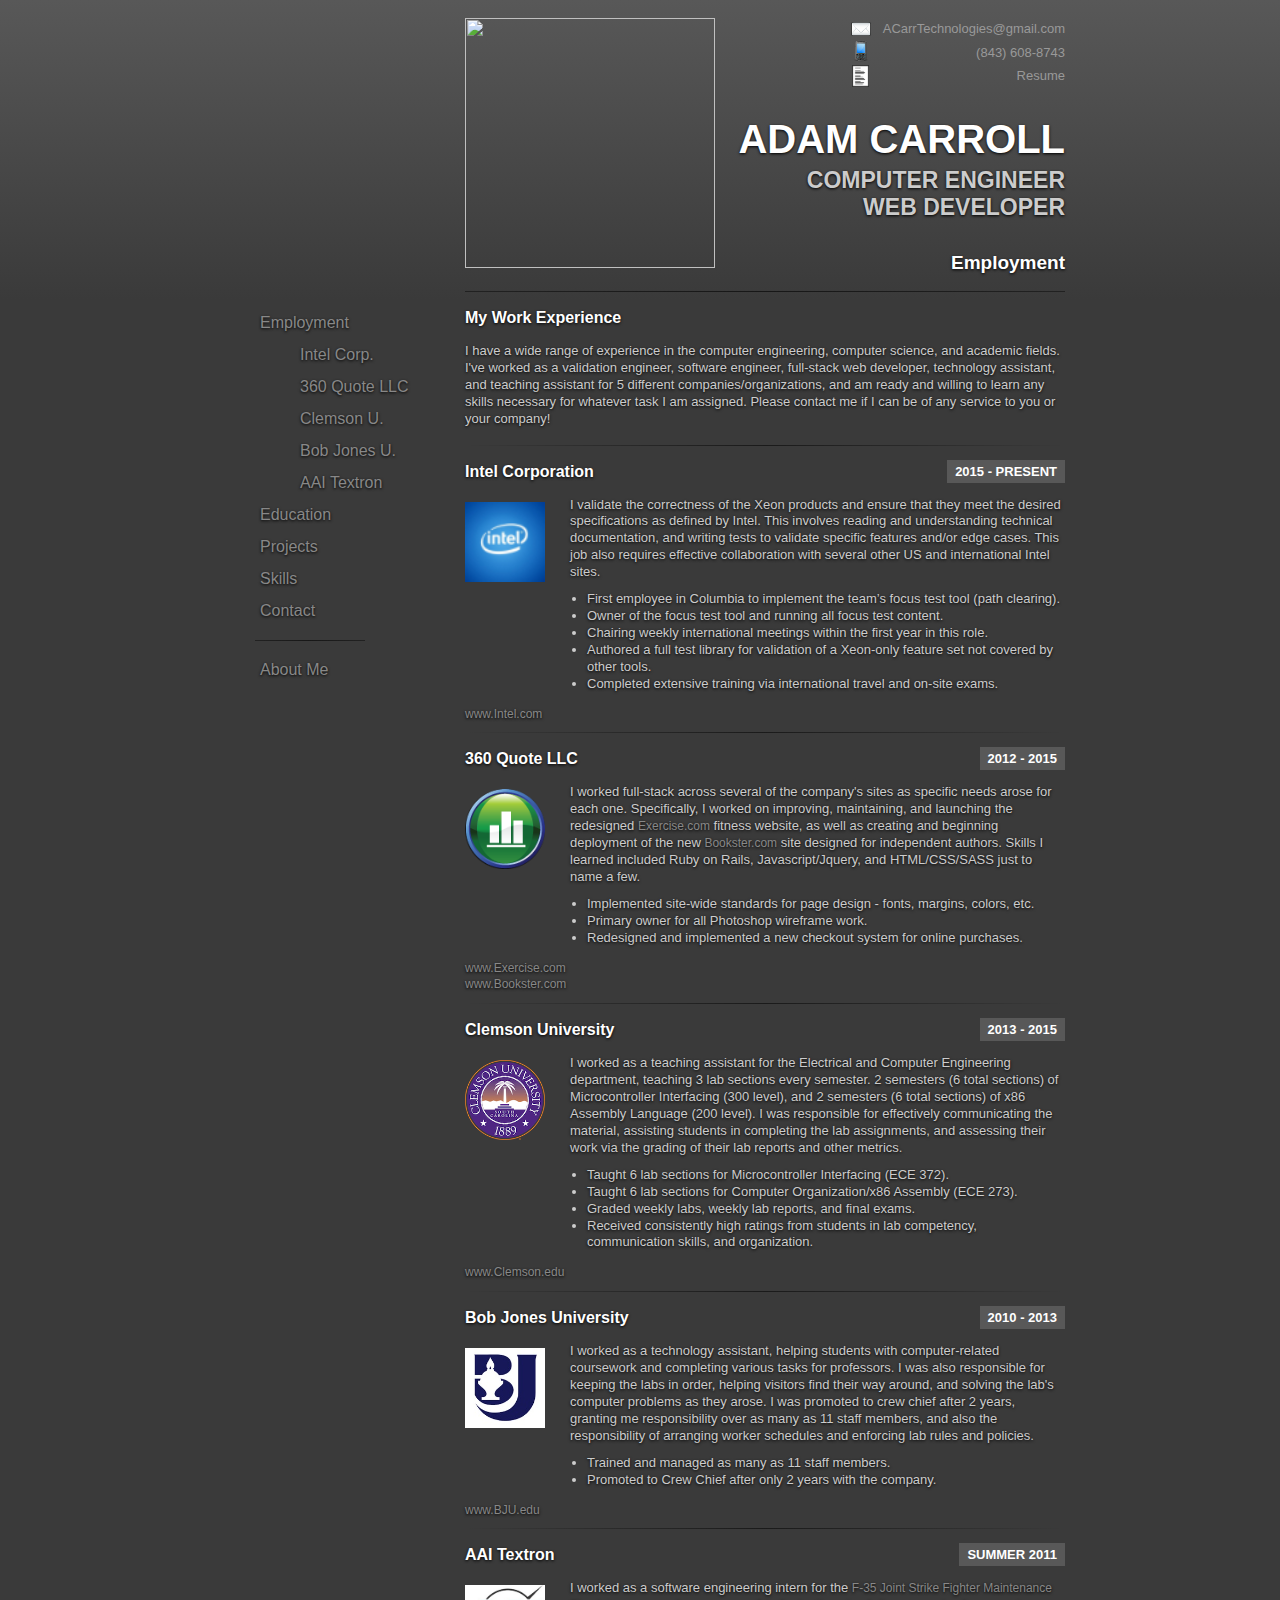
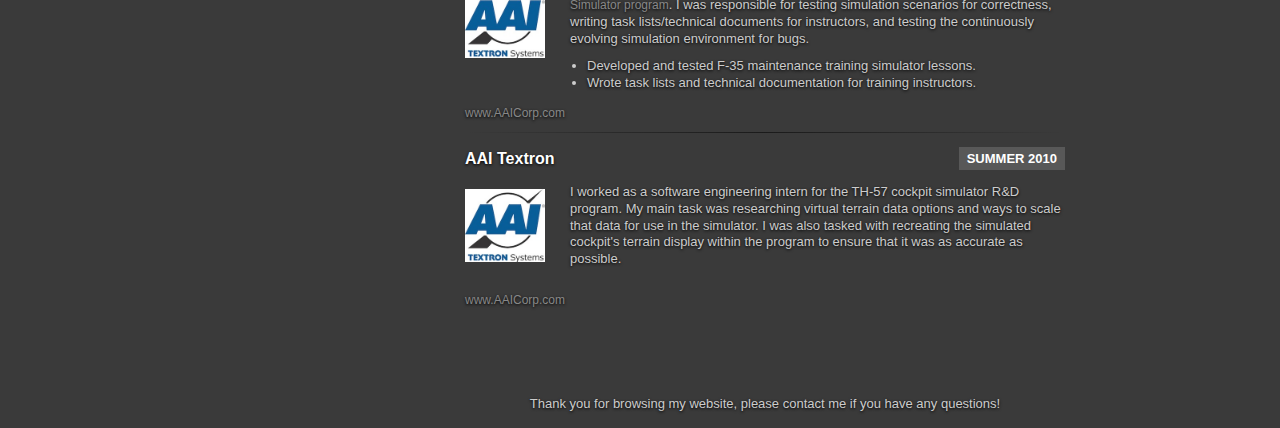
==== commit af1fa244: "Updated verbage, skills, and some tweaks based on articles" ====
--- a/index.html
+++ b/index.html
@@ -11,7 +11,7 @@
     </title>
     <meta charset="UTF-8" />
     <meta name="title" content="Adam Carroll" />
-    <meta name="keywords" content="Webdev, programmer, software, engineering, software engineering, ruby on rails" />
+    <meta name="keywords" content="webdev, programmer, software, engineering, software engineering, ruby on rails, full stack" />
     <meta name="description" content="Personal Site For Adam Carroll" />
     <meta name="viewport" content="width=device-width; initial-scale=1.0; maximum-scale=1.0; user-scalable=0;"/>
   </head>
@@ -69,18 +69,19 @@
         <article>
           <h4 class='not-mobile'>My Work Experience</h4>
           <h3 class='mobile-only'>My Work Experience</h3>
-          <p>I have a wide range of experience in the computer engineering, computer science, and academic fields. I've worked as a validation engineer, software engineer, web developer, technology assistant, and teaching assistant for five different companies/organizations, and am ready and willing to learn any skills necessary for whatever task I am assigned. Please contact me if I can be of any service to you or your business!</p>
+          <p>I have a wide range of experience in the computer engineering, computer science, and academic fields. I've worked as a validation engineer, software engineer, full-stack web developer, technology assistant, and teaching assistant for 5 different companies/organizations, and am ready and willing to learn any skills necessary for whatever task I am assigned. Please contact me if I can be of any service to you or your company!</p>
         </article>
         <hr class="divider-small"></hr>
         <article>
           <h4><span class="sub">2015 - PRESENT</span>Intel Corporation</h4>
           <img class="employment_img" src="images/intel.png" title="www.intel.com" alt="http://www.intel.com/content/www/us/en/homepage.html" />
-          <p class='info'>I validate the correctness of our Xeon products and ensure that they meet the desired specifications as defined by Intel. This involves reading and understanding technical documentation, and writing tests to validate specific features and/or edge cases. This job also requires effective collaboration with several other US and international Intel sites.</p>
+          <p class='info'>I validate the correctness of the Xeon products and ensure that they meet the desired specifications as defined by Intel. This involves reading and understanding technical documentation, and writing tests to validate specific features and/or edge cases. This job also requires effective collaboration with several other US and international Intel sites.</p>
           <ul class='info'>
             <li>First employee in Columbia to implement the team’s focus test tool (path clearing).</li>
             <li>Owner of the focus test tool and running all focus test content.</li>
+            <li>Chairing weekly international meetings within the first year in this role.</li>
+            <li>Authored a full test library for validation of a Xeon-only feature set not covered by other tools.</li>
             <li>Completed extensive training via international travel and on-site exams.</li>
-            <li>Chairing weekly international meetings within the first year in this role.</li>
           </ul>
           <p class="web"><a href="http://www.intel.com/content/www/us/en/homepage.html" class="weblink" title="Link to Intel.com" target="_blank">www.Intel.com</a></p>
         </article>
@@ -88,7 +89,7 @@
         <article>
           <h4><span class="sub">2012 - 2015</span>360 Quote LLC</h4>
           <img class="employment_img" src="images/DSS.png" title="360 Quote LLC" alt="360 Quote LLC" />
-          <p class='info'>I worked across several of the company's sites as specific needs arose for each one. Specifically, I worked on improving, maintaining, and launching the redesigned <a href='http://www.Exercise.com/' target="_blank">Exercise.com</a> fitness website, as well as creating and beginning deployment of the new <a href='http://www.bookster.com/' target="_blank">Bookster.com</a> site designed for independent authors. I was involved in both the back-end and front-end coding; back-end for running the site and computing the data, and front-end for displaying the information in an understandable and appealing way. Skills I learned included Ruby on Rails, Javascript/Jquery, and HTML/CSS/SASS just to name a few.</p>
+          <p class='info'>I worked full-stack across several of the company's sites as specific needs arose for each one. Specifically, I worked on improving, maintaining, and launching the redesigned <a href='http://www.Exercise.com/' target="_blank">Exercise.com</a> fitness website, as well as creating and beginning deployment of the new <a href='http://www.bookster.com/' target="_blank">Bookster.com</a> site designed for independent authors. Skills I learned included Ruby on Rails, Javascript/Jquery, and HTML/CSS/SASS just to name a few.</p>
           <ul class='info'>
             <li>Implemented site-wide standards for page design - fonts, margins, colors, etc.</li>
             <li>Primary owner for all Photoshop wireframe work.</li>
@@ -116,7 +117,7 @@
         <article>
           <h4><span class="sub">2010 - 2013</span>Bob Jones University</h4>
           <img class="employment_img" src="images/BJU.jpg" title="Bob Jones University" alt="www.BJU.edu" />
-          <p class='info'>I worked as a technology assistant, helping students with computer-related coursework and completing various tasks for professors. I was also responsible for keeping the labs in order, helping visitors find their way around, and solving the lab's computer problems as they arose. I was promoted to crew chief my final year, giving me responsibility over as many as eleven workers and also the responsibility of arranging worker schedules and enforcing lab rules and policies.</p>
+          <p class='info'>I worked as a technology assistant, helping students with computer-related coursework and completing various tasks for professors. I was also responsible for keeping the labs in order, helping visitors find their way around, and solving the lab's computer problems as they arose. I was promoted to crew chief after 2 years, granting me responsibility over as many as 11 staff members, and also the responsibility of arranging worker schedules and enforcing lab rules and policies.</p>
           <ul class='info'>
             <li>Trained and managed as many as 11 staff members.</li>
             <li>Promoted to Crew Chief after only 2 years with the company.</li>
@@ -127,7 +128,7 @@
         <article>
           <h4><span class="sub">SUMMER 2011</span>AAI Textron</h4>
           <img class="employment_img" src="images/AAI.jpg" title="AAI Textron" alt="www.AAICorp.com" />
-          <p class='info'>I worked as a software engineering intern for the <a href='http://www.textronsystems.com/products/electronic-system/reconfigurable-trainer' target="_blank">F-35 Joint Strike Fighter Maintenance Simulator program</a>. I was responsible for testing simulation scenarios for correctness, writing task lists/technical documents for instructors, and testing the continuously evolving simulation environment for bugs.</p>
+          <p class='info'>I worked as a software engineering intern for the <a href='http://www.textronsystems.com/what-we-do/electronic-systems/reconfigurable-trainer' target="_blank">F-35 Joint Strike Fighter Maintenance Simulator program</a>. I was responsible for testing simulation scenarios for correctness, writing task lists/technical documents for instructors, and testing the continuously evolving simulation environment for bugs.</p>
           <ul class='info'>
             <li>Developed and tested F-35 maintenance training simulator lessons.</li>
             <li>Wrote task lists and technical documentation for training instructors.</li>
@@ -149,32 +150,34 @@
           <article>
             <h4>My Role</h4>
             <p>
-            I validate the correctness of our Xeon products and ensure that they meet the desired specifications as defined by Intel. This involves reading and understanding technical documentation, and writing tests to validate specific features and/or edge cases. This job also requires effective collaboration with several other US and international Intel sites.
+            I validate the correctness of the Xeon products and ensure that they meet the desired specifications as defined by Intel. This involves reading and understanding technical documentation, and writing tests to validate specific features and/or edge cases. This job also requires effective collaboration with several other US and international Intel sites.
             </p>
             <p class='heading'>
               Accomplishments:
               <ul class='accomplishments'>
                 <li>First employee in Columbia to implement the team’s focus test tool (path clearing).</li>
                 <li>Owner of the focus test tool and running all focus test content.</li>
+                <li>Chairing weekly international meetings within the first year in this role.</li>
+                <li>Authored a full test library for validation of a Xeon-only feature set not covered by other tools.</li>
                 <li>Completed extensive training via international travel and on-site exams.</li>
-                <li>Chairing weekly international meetings within the first year in this role.</li>
               </ul>
             </p>
             <p class='heading'>
               Skills I learned include:
               <ul>
                 <li>x86 Assembly</li>
-                <li>Intel Server Architecture (x86)</li>
+                <li>CPU Architecture (x86)</li>
+                <li>Perl</li>
+                <li>Linux</li>
                 <li>Test Plans</li>
-                <li>Validation Tools</li>
-                <li>International Collaboration</li>
+                <li>Validation Strategies</li>
               </ul>
             </p>
           </article>  
           <hr class="divider-small"></hr>
           <article>
             <h4>About The Company</h4>
-            <p>Intel is a company well known for their processors and other semiconductor components, among many other great products. They have many locations around the globe, including our site in Columbia, SC.</p>
+            <p>Intel is a company well known for their processors and other semiconductor components, among numerous other great products. They have many locations around the globe, including the site in Columbia, SC.</p>
           </article>
         </section>
 
@@ -184,7 +187,7 @@
           <article>
             <h4>My Role</h4>
             <p>
-            I worked across several of the company's sites as specific needs arose for each one. Specifically, I worked on improving, maintaining, and launching the redesigned <a href='http://www.Exercise.com/' target="_blank">Exercise.com</a> fitness website, as well as creating and beginning deployment of the new <a href='http://www.bookster.com/' target="_blank">Bookster.com</a> site designed for independent authors. I was involved in both the back-end and front-end coding; back-end for running the site and computing the data, and front-end for displaying the information in an understandable and appealing way. Skills I learned included Ruby on Rails, Javascript/Jquery, and HTML/CSS/SASS just to name a few. During the implementation of <a href='http://www.bookster.com/' target="_blank">Bookster</a> I spent a great deal of time working on the site's styling, which mostly entailed splicing photoshop designs and replicating them perfectly on the actual site. I also helped implement Bookster's overall functionality and solve problems unforseen in the initial design.
+            I worked full-stack across several of the company's sites as specific needs arose for each one. Specifically, I worked on improving, maintaining, and launching the redesigned <a href='http://www.Exercise.com/' target="_blank">Exercise.com</a> fitness website, as well as creating and beginning deployment of the new <a href='http://www.bookster.com/' target="_blank">Bookster.com</a> site designed for independent authors. I was involved in both the back-end and front-end coding; back-end for running the site and computing the data, and front-end for displaying the information in an understandable and appealing way. Skills I learned included Ruby on Rails, Javascript/Jquery, and HTML/CSS/SASS just to name a few. During the implementation of <a href='http://www.bookster.com/' target="_blank">Bookster</a> I spent a great deal of time working on the site's styling, which mostly entailed splicing photoshop designs and replicating them perfectly on the actual site. I also helped implement Bookster's overall functionality and solve problems unforseen in the initial design.
             </p>
             <p class='heading'>
               Accomplishments:
@@ -240,17 +243,16 @@
             <p class='heading'>
               Skills I learned include:
               <ul>
+                <li>Leadership</li>
                 <li>Teaching</li>
-                <li>Grading</li>
-                <li>Lesson Planning</li>
-                <li>Leadership</li>
+                <li>Problem solving</li>
               </ul>
             </p>
           </article>  
           <hr class="divider-small"></hr>
           <article>
             <h4>About The Company</h4>
-            <p>Clemson is a large university located in the upstate of South Carolina. They are currently ranked 20th among the nation's top public universities according to U.S. News and World Report. The school has a strong engineering program, and provides many opportunities for leadership and growth.</p>
+            <p>Clemson is a large university located in the upstate of South Carolina. They are currently ranked 23rd among the nation's top public universities according to U.S. News and World Report. The school has a strong engineering program, and provides many opportunities for leadership and growth.</p>
           </article>
         </section>
 
@@ -259,7 +261,7 @@
           <div class="divider"></div>
           <article>
             <h4>My Role</h4>
-            <p>I worked as a technology assistant, helping students with computer-related coursework and completing various tasks for professors. I was also responsible for keeping the labs in order, helping visitors find their way around, and solving the lab's computer problems as they arose. I was promoted to crew chief my third year, granting me responsibility over as many as eleven workers and also the responsibility of arranging worker schedules and enforcing lab rules and policies.
+            <p>I worked as a technology assistant, helping students with computer-related coursework and completing various tasks for professors. I was also responsible for keeping the labs in order, helping visitors find their way around, and solving the lab's computer problems as they arose. I was promoted to crew chief after 2 years, granting me responsibility over as many as 11 staff members and also the responsibility of arranging worker schedules and enforcing lab rules and policies.
             </p>
             <p class='heading'>
               Accomplishments:
@@ -272,8 +274,8 @@
               Skills I learned include:
               <ul>
                 <li>Leadership</li>
-                <li>Worker Management/Scheduling</li>
-                <li>Teaching/Student Aid</li>
+                <li>Worker Management / Scheduling</li>
+                <li>Teaching / Student Aid</li>
                 <li>Adaptability / Flexibility</li>
               </ul>
             </p>
@@ -290,7 +292,7 @@
           <div class="divider"></div>
           <article>
             <h4>My Role</h4>
-            <p>Over the course of two summers I worked as a software engineering intern on both the <a href='http://www.textronsystems.com/products/electronic-system/reconfigurable-trainer' target="_blank">F-35 Joint Strike Fighter Maintenance Simulator</a> and the TH-57 Cockpit Simulator R&D programs. The F-35 program's responsibilities included testing simulation scenarios for correctness, writing task lists/technical documents for instructors, and testing the continuously evolving simulation environment for bugs. My main task for the TH-57 program was researching virtual terrain data options and ways to scale that data for use in the simulator. I was also tasked with recreating the simulated cockpit's terrain display within the program to ensure that it was as accurate as possible. I learned a great deal about software engineering and the processes required, as well as how to interact and work with the customer.
+            <p>Over the course of two summers I worked as a software engineering intern on both the <a href='http://www.textronsystems.com/what-we-do/electronic-systems/reconfigurable-trainer' target="_blank">F-35 Joint Strike Fighter Maintenance Simulator</a> and the TH-57 Cockpit Simulator R&D programs. The F-35 program's responsibilities included testing simulation scenarios for correctness, writing task lists/technical documents for instructors, and testing the continuously evolving simulation environment for bugs. My main task for the TH-57 program was researching virtual terrain data options and ways to scale that data for use in the simulator. I was also tasked with recreating the simulated cockpit's terrain display within the program to ensure that it was as accurate as possible. I learned a great deal about software engineering and the processes required, as well as how to interact and work with the customer.
             </p>
             <p class='heading'>
               Accomplishments:
@@ -314,7 +316,7 @@
           <hr class="divider-small"></hr>
           <article>
             <h4>About The Company</h4>
-            <p>AAI is a <a href='http://www.textron.com/' target="_blank">Textron</a> company that specializes in the aerospace industry with unique products for training and simulation, as well as innovative unmanned air vehicles such as the <a href='http://www.textronsystems.com/products/unmanned/shadow_m2' target="_blank">Shadow</a>. They have several locations across the country, including Charleston, SC where I was employed.</p>
+            <p>AAI is a <a href='http://www.textron.com/' target="_blank">Textron</a> company that specializes in the aerospace industry with unique products for training and simulation, as well as innovative unmanned air vehicles such as the <a href='http://www.textronsystems.com/what-we-do/unmanned-systems/shadow-family' target="_blank">Shadow</a>. They have several locations across the country, including Charleston, SC where I was employed.</p>
           </article>
         </section>
     
@@ -330,7 +332,7 @@
           <h5 class='ul-header'>Projects</h5>
           <ul>
             <li><a href='http://tigerprints.clemson.edu/all_theses/2084/' target="_blank" style='font-size:13px;'>Master's Thesis</a></li>
-            <li><a href='http://qamultimedia.herokuapp.com/' target="_blank" style='font-size:13px;'>MultiQuery</a></li>
+            <li><a href='http://qamultimedia.herokuapp.com/' target="_blank" style='font-size:13px;'>MultiQuery (Q/A Project)</a></li>
             <li>Knock-Activated Door Opening Device</li>
           </ul>
         </article> 
@@ -357,33 +359,33 @@
           <h4><span class="sub">2014 - 2015</span>Master's Thesis</h4>
           <img class="qaproject_img" src="images/qa2.png" title="MultiQuery" />
           <!--<p class='image-substitute'>Q/A Project</p>-->
-          <p class='info'>I studied how the presence of multimedia in a question posted online affected the quality and correctness of answers. Questions consisted of text-only, text with an image, image-only, and audio only. I also studied the security and privacy risks involved with the incorporation of this multimedia into a question and answer website. These risks included loss of privacy through image metadata and facial recognition, and security risks to the website though illegal, malicious, and explicit content. The study was conducted using my research website, MultiQuery, described below.<br/><br/><a href='http://tigerprints.clemson.edu/all_theses/2084/' class='qaproject-link' target="_blank">Click here to download a copy of my thesis</a></p>
+          <p class='info'>I studied how the presence of multimedia in a question that was posted online affected the quality and correctness of answers. Question types included text-only, text with an image, image-only, and audio only. I also studied the security and privacy risks involved with the incorporation of this multimedia into a question and answer website. These risks included loss of privacy through image metadata and facial recognition, and security risks to the website though illegal, malicious, and explicit content. The study was conducted using my research website, MultiQuery (Q/A Project), described below.<br/><br/><a href='http://tigerprints.clemson.edu/all_theses/2084/' class='qaproject-link' target="_blank">Click here to download a copy of my thesis</a></p>
         </article> 
         <div class="divider-small"></div> 
         <article>
           <h4><span class="sub">2013 - 2015</span>MultiQuery Website</h4>
           <img class="qaproject_img" src="images/qa2.png" title="MultiQuery" />
           <!--<p class='image-substitute'>Q/A Project</p>-->
-          <p class='info'>My research in preparation for my Masters Thesis was building a website for a question/answer social network. The site allows users to ask/answer questions from friends and other users in various categories, and by using several forms of multimedia (text, image, and audio).  The site was built using Ruby on Rails with a PostgreSQL database, and all work was done by me and another student. The site was developmental, and future versions will incorporate more aspects of the research such as rating algorithms and the forwarding of questions to the best users.<br/><br/><a href='http://qamultimedia.herokuapp.com/' class='qaproject-link' target="_blank">Click here to visit the website for this project</a></p>
+          <p class='info'>My research in preparation for my Masters Thesis involved building a website for a question/answer social network. The site allows users to ask/answer questions from friends and other users from various categories, and by using several forms of multimedia (text, image, and audio).  The site was built using Ruby on Rails with a PostgreSQL database, and all work was done by me and another student. The site was developmental, and future versions will incorporate more aspects of the research such as rating algorithms and the forwarding of questions to the best users.<br/><br/><a href='http://qamultimedia.herokuapp.com/' class='qaproject-link' target="_blank">Click here to visit the website for this project</a></p>
         </article> 
         <div class="divider-small"></div> 
         <article>
           <h4><span class="sub">2014</span>Knock-Activated Door Opening Device</h4>
           <img class="kadod_img" src="images/kadod.jpg" title="Knock-Activated Door Opening Device" />
-          <p class='info'>I and another graduate student designed a Knock-Activated Door Opening Device that uses an Arduino Uno to detect knocking patterns on the door and will pull down the door handle when the correct pattern is detected. Research was done to determine a proper and secure threshold for the knocking pattern input, and we authored an 8 page paper detailing our design, the finished product, and our results. This paper was voted to be the best paper among the entire class of graduate students and their projects.</p>
+          <p class='info'>I and another graduate student designed a Knock-Activated Door Opening Device that uses an Arduino Uno to detect knocking patterns on the door, and will pull down the door handle when the correct pattern is detected. Research was done to determine a proper and secure threshold for the knocking pattern input, and we authored an 8 page paper detailing our design, the finished product, and our results. This paper was voted to be the best paper among the entire class of graduate students and their projects.</p>
         </article>
         <div class="divider-small"></div> 
         <article>
           <h4><span class="sub">2013</span>80Sim86 Assembly Language Simulator</h4>
           <img class="80sim86_img" src="images/80sim86.png" title="80Sim86" />
-          <p class='info'>My senior project was an Intel 8086 Assembly Language simulator named 80Sim86. The focus and goal was to write a simulator in C++ that could be used to help students quickly learn the Intel assembly language in a simpler environment than current commercial software. With this program the student is able to select one of 32 supported instructions via a select box, input one or more parameters/operands necessary for the given instruction, execute the instruction, and observe how the memory, registers, and named memory locations are affected. This interface allows for learning by experimentation without requiring the student to know complicated syntax or write an entire program in order to run a simple command through a debugger.</p>
+          <p class='info'>My undergraduate senior project was an Intel 8086 Assembly Language simulator named 80Sim86. The focus and goal was to write a simulator in C++ that could be used to help students quickly learn the Intel assembly language in a simpler environment than current commercial software. With this program, the student is able to select one of 32 supported instructions via a select box, input one or more parameters/operands necessary for the given instruction, execute the instruction, and observe how the memory, registers, and named memory locations are affected. This interface allows for learning by experimentation without requiring the student to know complicated syntax or write an entire program in order to run a simple command through a debugger.</p>
         </article>  
         <div class="divider-small"></div>     
         <article>
           <h4><span class="sub">2011</span>Project STRATOS - Weather Balloon Into Near-space</h4>
           <img class="balloon_img" src="images/balloon.jpg" title="Weather Balloon" />
-          <p class='info'>I and a team of roughly 12 other students designed, manufactured, and launched a 'package' with video camera to the edge of space via a weather balloon . Our payload also included a cellular phone for GPS tracking and an external battery to extend the life of the video camera during the long flight. We succeeded in both filming the edge of space at roughly 100,000 feet above the surface of the earth, and also recovering the device roughly 100 miles away once it had returned to earth.</p>
-          <p class='info second'>Our payload was protected by a specially formed styrofoam box, hand warmers to keep the electronics from freezing, and a plexiglass window to allow our video camera to capture footage. My portion of the project focused on the GPS tracking, using a cellular phone and online tracking service to pinpoint the location of our device as it both ascended from and returned to earth. I also served as the photographer on the recovery mission and drove one of the two recovery vehicles that enabled us to get to our device's remote location.</p>
+          <p class='info'>I and a team of roughly 12 other students designed, manufactured, and launched a 'package' with video camera to the edge of space via a weather balloon. Our payload also included a cellular phone for GPS tracking and an external battery to extend the life of the video camera during the long flight. We succeeded in both filming the edge of space at roughly 100,000 feet above the surface of the earth, and also recovering the device roughly 100 miles away once it had returned to earth.</p>
+          <p class='info second'>Our payload was protected by a specially formed styrofoam box, hand warmers to keep the electronics from freezing, and a plexiglass window to allow our video camera to capture footage. My portion of the project focused on the GPS tracking, using a cellular phone and an online tracking service to pinpoint the location of our device as it both ascended from and returned to earth. I also served as the photographer on the recovery mission and drove one of the two recovery vehicles that enabled us to get to our device's remote location.</p>
         </article>
         <div class="divider-small"></div>     
         <article>
@@ -403,25 +405,25 @@
           <p>Advanced</p>
             <ul>
               <li>System Validation</li>
-              <li>x86 Assembly</li>
-              <li>Intel Server Architecture (x86)</li>
+              <li>Intel x86 Assembly</li>
+              <li>CPU Architecture (x86)</li>
               <li>C / C++</li>
+              <li>Linux</li>
               <li>Git / Source Control</li>
-              <li>Mac OS X</li>
-              <li>Microsoft Office Suite</li>
+              <li>Validation Strategies</li>
             </ul>
           <p>Intermediate</p>
             <ul>
+              <li>Python</li>
+              <li>Perl</li>
               <li>Microsoft Visual Studio</li>
-              <li>Windows XP, 7, 8</li>
-              <li>Computer hardware / IT</li>
+              <li>Windows / Mac OS X</li>
+              <li>Test Plans</li>
             </ul>
           <p>Beginner</p>
             <ul>
-              <li>Python</li>
+              <li>C#</li>
               <li>Bash</li>
-              <li>C#</li>
-              <li>Java</li>
             </ul>
         </article>
         <hr class="divider-small"></hr>
@@ -440,7 +442,6 @@
             </ul>
           <p>Beginner</p>
             <ul>
-              <li>Ember.js</li>
               <li>AJAX</li>
               <li>Handlebars</li>
             </ul>
@@ -449,9 +450,10 @@
         <article>
           <h4 class='other'>Other</h4>
           <ul>
-            <li>Problem solving</li>
-            <li>Leadership</li>
-            <li>Work ethic</li>
+            <li>Dedicated problem solver</li>
+            <li>Natural leader</li>
+            <li>Quick learner</li>
+            <li>Strong work ethic</li>
             <li>Diligent and hardworking</li>
             <li>Organized and dependable</li>
           </ul>
@@ -534,7 +536,7 @@
         <div class="divider-small"></div>
         <article>
           <h4><span class="sub">INTERESTS</span>My Interests And Hobbies</h4>       
-          <p>My personal interests include trail running, cooking, computer magazines, tech news, and bargain hunting. I currently reside in Columbia, SC, but my hometown where I spent most of my life growing up is Charleston, SC. I am a born-again Christian with the goal of doing my best on any task while being completely ethical and honest.</p>        
+          <p>My personal interests include trail running, cooking, computer magazines, tech news, and bargain hunting. I currently reside in Columbia, SC, but my hometown where I spent most of my life growing up is Charleston, SC. I am a born-again Christian with the goal of doing my best on any task while being entirely ethical and honest.</p>        
         </article>            
       </section>
     
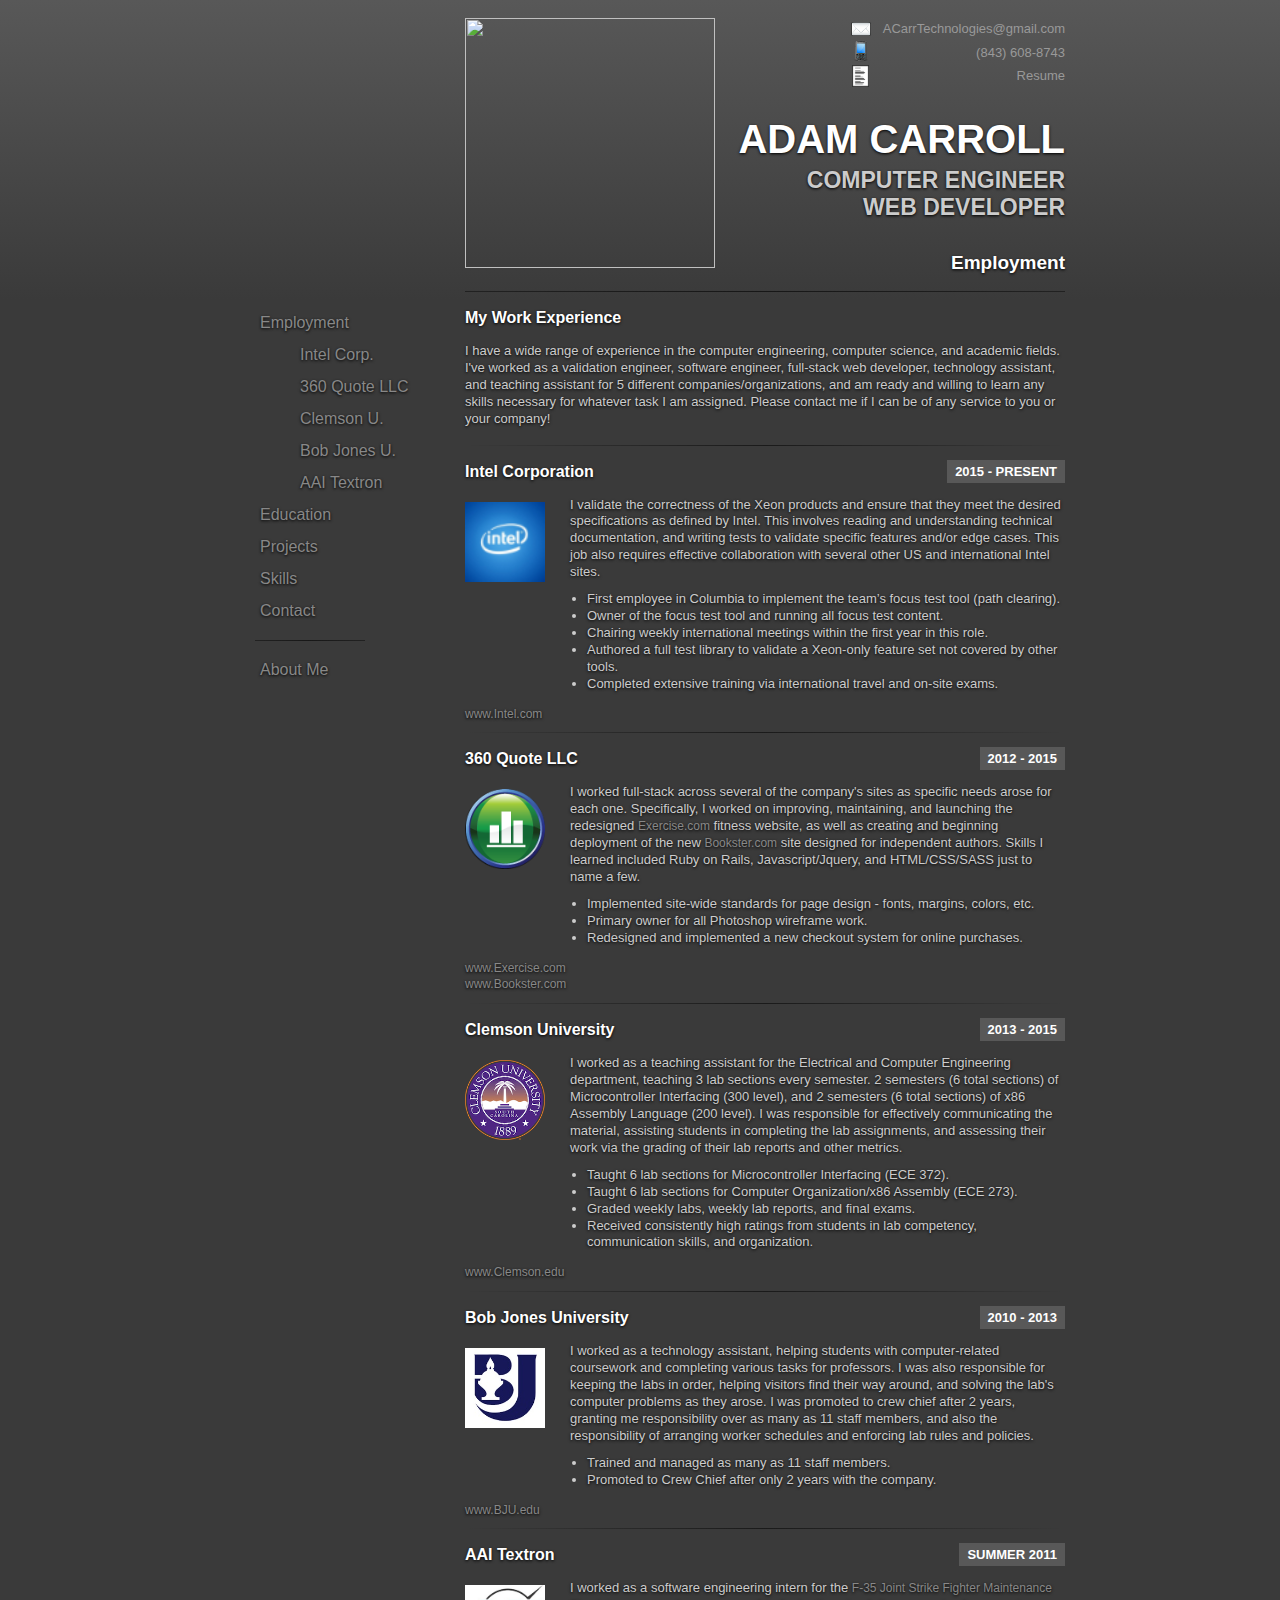
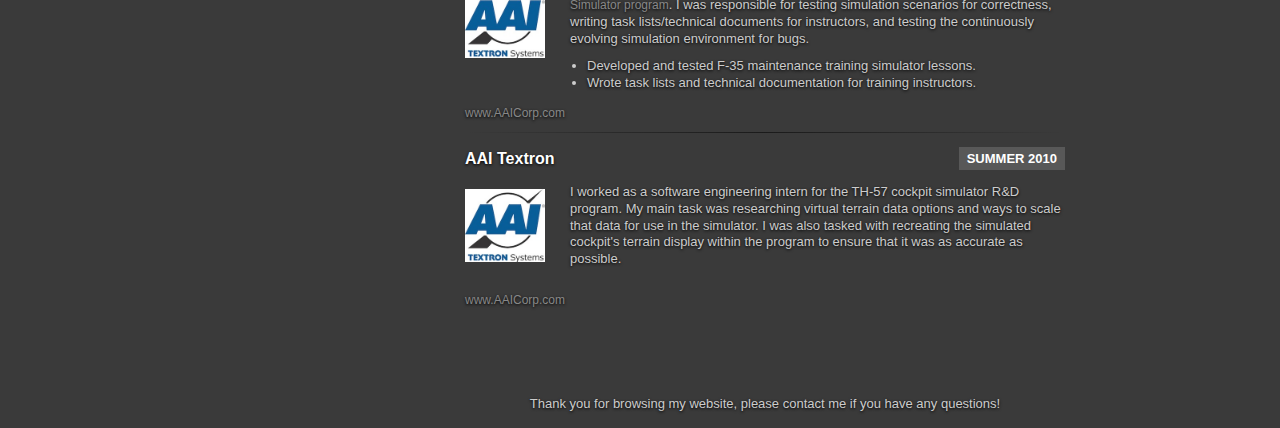
==== commit 0a4f4910: "Added skill and updated resume" ====
--- a/index.html
+++ b/index.html
@@ -80,7 +80,7 @@
             <li>First employee in Columbia to implement the team’s focus test tool (path clearing).</li>
             <li>Owner of the focus test tool and running all focus test content.</li>
             <li>Chairing weekly international meetings within the first year in this role.</li>
-            <li>Authored a full test library for validation of a Xeon-only feature set not covered by other tools.</li>
+            <li>Authored a full test library to validate a Xeon-only feature set not covered by other tools.</li>
             <li>Completed extensive training via international travel and on-site exams.</li>
           </ul>
           <p class="web"><a href="http://www.intel.com/content/www/us/en/homepage.html" class="weblink" title="Link to Intel.com" target="_blank">www.Intel.com</a></p>
@@ -169,7 +169,7 @@
                 <li>CPU Architecture (x86)</li>
                 <li>Perl</li>
                 <li>Linux</li>
-                <li>Test Plans</li>
+                <li>Agile / Scrum</li>
                 <li>Validation Strategies</li>
               </ul>
             </p>
@@ -405,11 +405,12 @@
           <p>Advanced</p>
             <ul>
               <li>System Validation</li>
-              <li>Intel x86 Assembly</li>
+              <li>Assembly Language (x86)</li>
               <li>CPU Architecture (x86)</li>
               <li>C / C++</li>
               <li>Linux</li>
               <li>Git / Source Control</li>
+              <li>Agile / Scrum</li>
               <li>Validation Strategies</li>
             </ul>
           <p>Intermediate</p>
@@ -452,6 +453,7 @@
           <ul>
             <li>Dedicated problem solver</li>
             <li>Natural leader</li>
+            <li>Self motivated</li>
             <li>Quick learner</li>
             <li>Strong work ethic</li>
             <li>Diligent and hardworking</li>
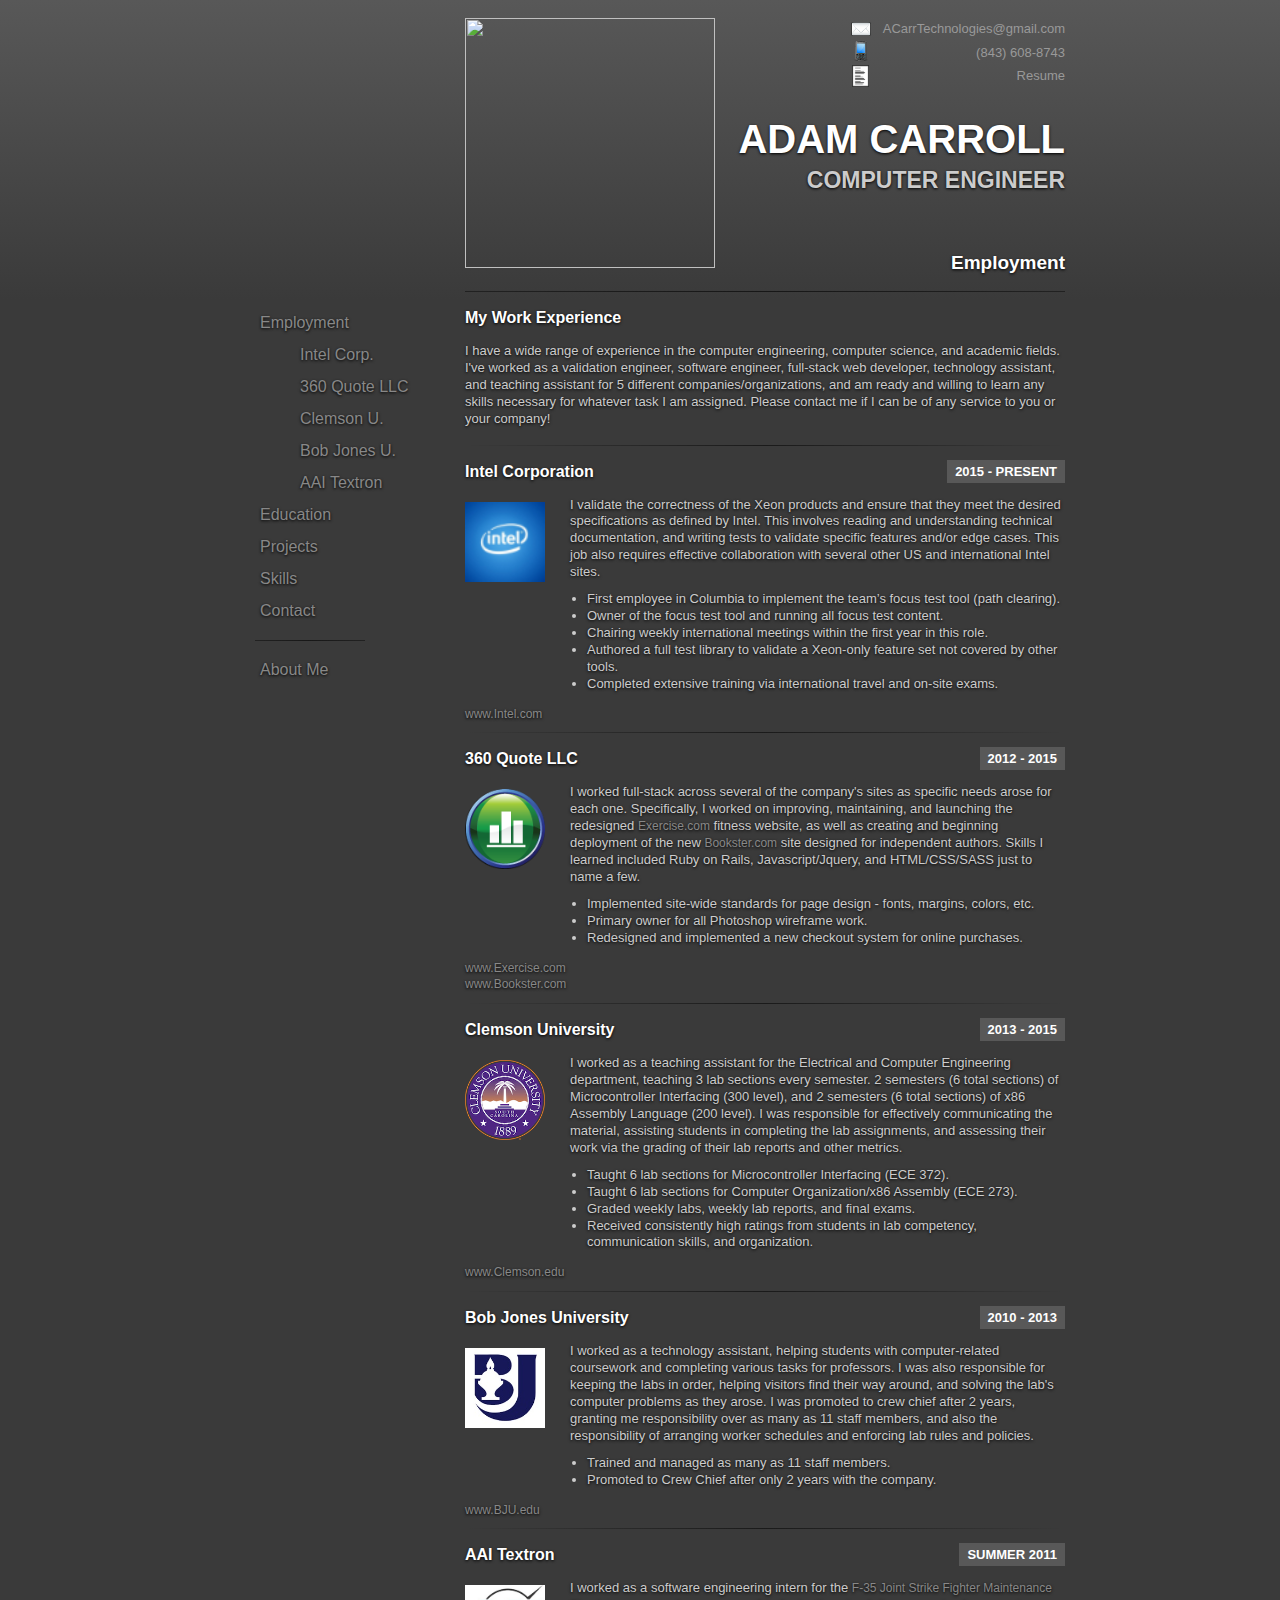
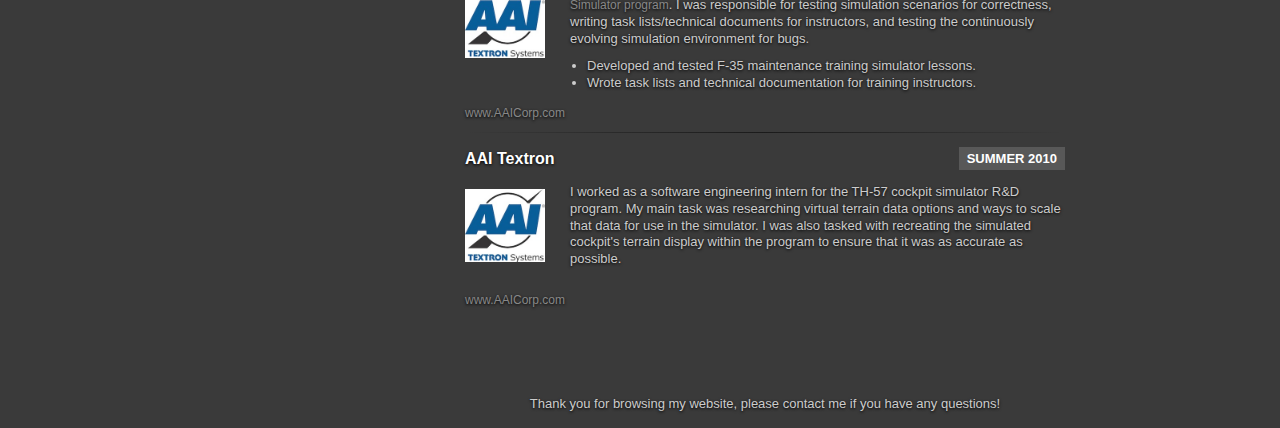
==== commit b4b7a46c: "Updated resume to not specifically list 'web developer' as a fluent role" ====
--- a/index.html
+++ b/index.html
@@ -44,7 +44,7 @@
       <div class='header'>
         <hgroup class='mobile-only'>
             <h1 class="headline">ADAM CARROLL</h1>
-            <h2 class="sub_headline">COMPUTER ENGINEER<br/>WEB DEVELOPER</h2>
+            <h2 class="sub_headline">COMPUTER ENGINEER</h2>
         </hgroup>
         <div class='profile-pic'>
           <img src='images/profile-pic.jpg'/>
@@ -58,7 +58,7 @@
 
         <hgroup class='not-mobile'>
             <h1 class="headline">ADAM CARROLL</h1>
-            <h2 class="sub_headline">COMPUTER ENGINEER<br/>WEB DEVELOPER</h2>
+            <h2 class="sub_headline">COMPUTER ENGINEER</h2>
         </hgroup>
       </div>
 
